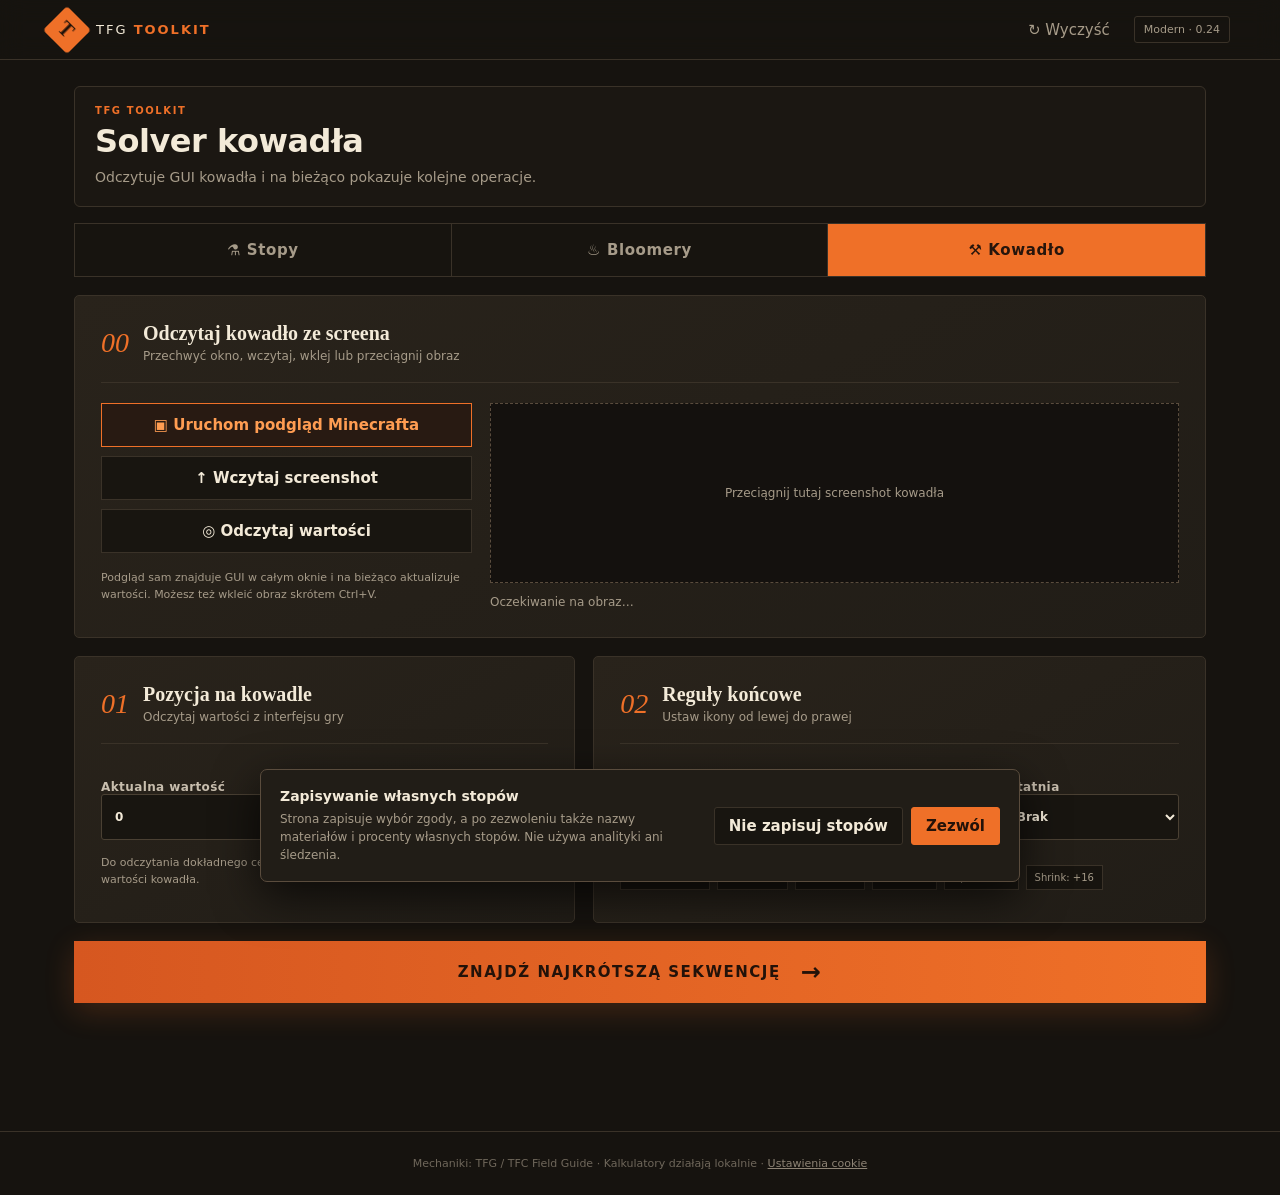
==== anvil.html @ 88eaa255 "Add files via upload" ====
<!doctype html>
<html lang="pl">
<head>
  <meta charset="UTF-8">
  <meta name="viewport" content="width=device-width, initial-scale=1.0">
  <meta name="theme-color" content="#16130f">
  <title>TFG Toolkit — solver kowadła</title>
  <link rel="stylesheet" href="styles.css?v=024">
</head>
<body data-tool="anvil">
  <header class="topbar">
    <a class="brand" href="#"><span class="brand-mark">T</span><span>TFG <b>TOOLKIT</b></span></a>
    <div class="top-actions"><button id="resetBtn" class="ghost">↻ Wyczyść</button><span class="version">Modern · 0.24</span></div>
  </header>

  <main>
    <section class="hero">
      <div><p class="eyebrow">TFG TOOLKIT</p><h1>Solver kowadła</h1><p class="lede">Odczytuje GUI kowadła i na bieżąco pokazuje kolejne operacje.</p></div>
    </section>

    <nav class="tool-tabs" aria-label="Kalkulatory">
      <a class="tool-tab active" data-tool="alloy" href="index.html">⚗ Stopy</a>
      <a class="tool-tab" data-tool="bloomery" href="bloomery.html">♨ Bloomery</a>
      <a class="tool-tab" data-tool="anvil" href="anvil.html">⚒ Kowadło</a>
    </nav>

    <div id="alloyTool" class="tool-view active">
    <section class="workspace">
      <aside class="panel setup">
        <div class="panel-title"><span>01</span><div><h2>Ustawienia wytopu</h2><p>Wybierz stop i pojemność</p></div></div>
        <label>Stop<select id="alloySelect"></select></label>
        <div id="recipeInfo" class="recipe-info"></div>
        <div id="customActions" class="custom-actions hidden">
          <label>Nazwa stopu<input id="customAlloyName" maxlength="30" placeholder="np. Mój brąz"></label>
          <div class="custom-alloy-buttons"><button id="addMetal" class="add-btn" type="button">＋ Dodaj materiał</button><button id="saveCustomAlloy" class="add-btn save-alloy" type="button">✓ Dodaj stop do listy</button><button id="deleteCustomAlloy" class="add-btn delete-alloy hidden" type="button">Usuń stop</button></div>
          <p id="customPercentStatus" class="custom-percent-status ok">Suma udziałów: 100% ✓</p>
          <p>Udziały muszą dawać 100%. Zapisane stopy pojawią się na liście wyboru.</p>
        </div>
        <div class="two-col">
          <label>Pojemność naczynia<div class="unit-input"><input id="capacity" type="number" min="1" value="3024"><span>mB</span></div></label>
          <label>Docelowa ilość<div class="unit-input"><input id="target" type="number" min="1" value="3024" title="Odznacz wypełnienie do pełna, aby ustawić własny cel"><span>mB</span></div></label>
        </div>
        <label class="check"><input id="fillMax" type="checkbox" checked><span></span>Wypełnij do pełna (cel = pojemność)</label>
      </aside>

      <section class="panel materials">
        <div class="panel-title"><span>02</span><div><h2>Porcje metali</h2><p>Podaj wielkości, które masz</p></div></div>
        <div id="materialRows"></div>
        <button id="addSize" class="add-btn">＋ Dodaj rozmiar porcji</button>
      </section>
    </section>

    <button id="calculateBtn" class="calculate"><span>OBLICZ NAJLEPSZĄ PROPORCJĘ</span><b>→</b></button>

    <section id="results" class="results hidden">
      <div class="result-head"><div><p class="eyebrow">WYNIK OPTYMALIZACJI</p><h2>Gotowa rozpiska</h2></div><div id="statusBadge" class="badge">POPRAWNY STOP</div></div>
      <div class="result-grid">
        <div id="resultCards" class="result-cards"></div>
        <div class="summary-card">
          <h3>Podsumowanie wazy</h3>
          <div class="fill-track"><div id="fillBar"></div></div>
          <div class="big-stat"><span id="totalMb">0</span><small> / <span id="capacityOut">3024</span> mB</small></div>
          <dl><div><dt>Wypełnienie</dt><dd id="fillPercent">0%</dd></div><div><dt>Liczba porcji</dt><dd id="itemCount">0</dd></div><div><dt>Pełne sztabki (144 mB)</dt><dd id="ingotCount">0</dd></div><div><dt>Reszta</dt><dd id="remainder">0 mB</dd></div></dl>
          <button id="copyBtn" class="copy">Kopiuj rozpiskę</button>
        </div>
      </div>
      <p id="solverNote" class="solver-note"></p>
    </section>
    </div>

    <div id="bloomeryTool" class="tool-view">
      <div class="untested-warning" role="status"><b>⚠ JESZCZE NIEPRZETESTOWANE</b><span>Kalkulator Bloomery może podawać nieprawidłowe wyniki.</span></div>
      <section class="workspace">
        <aside class="panel setup">
          <div class="panel-title"><span>01</span><div><h2>Parametry Bloomery</h2><p>Pojemność konstrukcji i materiał</p></div></div>
          <div class="two-col">
            <label>Maks. liczba przedmiotów<div class="unit-input"><input id="bloomCapacity" type="number" min="1" value="112"><span>szt.</span></div></label>
            <label>Dostępny pył<div class="unit-input"><input id="bloomAvailable" type="number" min="0" value="0"><span>szt.</span></div></label>
          </div>
          <label>Żelazo w jednej porcji<div class="unit-input"><input id="bloomMbItem" type="number" min="1" value="129"><span>mB</span></div></label>
          <p class="field-help">Wartość 0 przy dostępnym pyle oznacza: wykorzystaj maksymalną pojemność pieca.</p>
        </aside>
        <section class="panel materials">
          <div class="panel-title"><span>02</span><div><h2>Przelicznik procesu</h2><p>Możesz dopasować do wersji moda</p></div></div>
          <div class="two-col">
            <label>mB żelaza na bloom<div class="unit-input"><input id="bloomMbPer" type="number" min="1" value="100"><span>mB</span></div></label>
            <label>Węgiel na bloom<div class="unit-input"><input id="bloomCoalPer" type="number" min="0" value="2"><span>szt.</span></div></label>
          </div>
          <label class="check"><input id="bloomWhole" type="checkbox" checked><span></span>Nie wkładaj żelaza, które nie zwiększy liczby bloomów</label>
          <div class="info-box">Aktualny Field Guide: 100 mB żelaza + 2 charcoal = 1 bloom. Kalkulator pilnuje również łącznego limitu przedmiotów.</div>
        </section>
      </section>
      <button id="bloomCalculate" class="calculate"><span>OBLICZ WSAD DO BLOOMERY</span><b>→</b></button>
      <section id="bloomResults" class="results hidden"><div class="result-head"><div><p class="eyebrow">GOTOWY WSAD</p><h2>Rozpiska Bloomery</h2></div><div class="badge">BEZ PRZEKROCZENIA LIMITU</div></div><div id="bloomCards" class="metric-grid"></div><p id="bloomNote" class="solver-note"></p></section>
    </div>

    <div id="anvilTool" class="tool-view">
      <section class="panel capture-panel">
        <div class="panel-title"><span>00</span><div><h2>Odczytaj kowadło ze screena</h2><p>Przechwyć okno, wczytaj, wklej lub przeciągnij obraz</p></div></div>
        <div class="capture-layout">
          <div class="capture-actions">
            <button id="captureScreen" class="capture-btn" type="button">▣ Uruchom podgląd Minecrafta</button>
            <button id="uploadAnvil" class="capture-btn secondary" type="button">↑ Wczytaj screenshot</button>
            <input id="anvilFile" type="file" accept="image/png,image/jpeg,image/webp" hidden>
            <button id="analyzeAnvil" class="capture-btn secondary" type="button" disabled>◎ Odczytaj wartości</button>
            <p class="field-help">Podgląd sam znajduje GUI w całym oknie i na bieżąco aktualizuje wartości. Możesz też wkleić obraz skrótem Ctrl+V.</p>
          </div>
          <div><div id="captureDrop" class="capture-drop"><canvas id="anvilCanvas"></canvas><div class="capture-placeholder">Przeciągnij tutaj screenshot kowadła</div></div><p id="captureStatus" class="capture-status">Oczekiwanie na obraz…</p></div>
        </div>
      </section>
      <section class="workspace">
        <aside class="panel setup">
          <div class="panel-title"><span>01</span><div><h2>Pozycja na kowadle</h2><p>Odczytaj wartości z interfejsu gry</p></div></div>
          <div class="two-col">
            <label>Aktualna wartość<input id="anvilStart" type="number" min="0" max="150" value="0"></label>
            <label>Wartość docelowa<input id="anvilTarget" type="number" min="0" max="150" value="80"></label>
          </div>
          <p class="field-help">Do odczytania dokładnego celu potrzebny jest resource pack pokazujący wartości kowadła.</p>
        </aside>
        <section class="panel materials">
          <div class="panel-title"><span>02</span><div><h2>Reguły końcowe</h2><p>Ustaw ikony od lewej do prawej</p></div></div>
          <div class="three-col">
            <label>3. od końca<select id="ruleThird" class="anvil-rule"></select><span class="rule-preview"></span></label>
            <label>2. od końca<select id="ruleSecond" class="anvil-rule"></select><span class="rule-preview"></span></label>
            <label>Ostatnia<select id="ruleLast" class="anvil-rule"></select><span class="rule-preview"></span></label>
          </div>
          <div class="action-legend"><span>Hit: −3/−6/−9</span><span>Draw: −15</span><span>Punch: +2</span><span>Bend: +7</span><span>Upset: +13</span><span>Shrink: +16</span></div>
        </section>
      </section>
      <button id="anvilCalculate" class="calculate"><span>ZNAJDŹ NAJKRÓTSZĄ SEKWENCJĘ</span><b>→</b></button>
      <section id="anvilResults" class="results hidden"><div class="result-head"><div><p class="eyebrow">PERFECTLY FORGED</p><h2>Sekwencja uderzeń</h2></div><div class="badge">PLAN NA ŻYWO</div></div><div id="anvilNext" class="anvil-next"><span>NASTĘPNY KROK</span><b>—</b><small>Uruchom solver</small></div><div id="anvilSequence" class="anvil-sequence"></div><p id="anvilNote" class="solver-note"></p></section>
    </div>
  </main>
  <footer>Mechaniki: TFG / TFC Field Guide · Kalkulatory działają lokalnie</footer>
  <script src="app.js?v=024"></script>
</body>
</html>
---- styles.css ----
:root{--bg:#16130f;--panel:#211d17;--panel2:#29231b;--line:#3a3228;--cream:#f3ead8;--muted:#a69b89;--orange:#ef7028;--orange2:#ff9d52;--green:#9cb76e;--copper:#c97842}*{box-sizing:border-box}body{margin:0;background:radial-gradient(circle at 75% 12%,#382419 0,transparent 28%),var(--bg);color:var(--cream);font:15px Inter,ui-sans-serif,system-ui,-apple-system,sans-serif;min-height:100vh}.topbar{height:70px;border-bottom:1px solid var(--line);display:flex;align-items:center;justify-content:space-between;padding:0 max(24px,calc((100vw - 1180px)/2));background:#17140fdd;position:sticky;top:0;backdrop-filter:blur(12px);z-index:3}.brand{display:flex;align-items:center;gap:12px;color:var(--cream);text-decoration:none;letter-spacing:2px;font-size:13px}.brand b{color:var(--orange)}.brand-mark{display:grid;place-items:center;width:34px;height:34px;background:var(--orange);color:#21130a;font:bold 20px Georgia;transform:rotate(45deg);border-radius:4px}.brand-mark::first-letter{transform:rotate(-45deg)}button,select,input{font:inherit}.top-actions{display:flex;align-items:center;gap:18px}.ghost{background:none;border:0;color:var(--muted);cursor:pointer}.version{font-size:11px;padding:6px 9px;border:1px solid var(--line);color:var(--muted);border-radius:3px}main{max-width:1180px;margin:auto;padding:55px 24px 90px}.hero{display:flex;justify-content:space-between;align-items:center;margin-bottom:45px}.eyebrow{font-size:11px;letter-spacing:3px;color:var(--orange);font-weight:800;margin:0 0 13px}.hero h1{font:700 clamp(40px,6vw,72px)/.98 Georgia,serif;margin:0;letter-spacing:-3px}.hero h1 em{font-weight:400;color:var(--orange2)}.lede{color:var(--muted);max-width:510px;font-size:17px;line-height:1.6}.ingot-art{width:250px;text-align:center;position:relative}.ingot{margin:auto;width:150px;height:94px;display:grid;place-items:center;background:linear-gradient(145deg,#f1a261,#a74622);clip-path:polygon(17% 0,83% 0,100% 28%,86% 100%,14% 100%,0 28%);font:700 34px Georgia;box-shadow:inset 0 10px 20px #ffd2a355;color:#4b1e0d}.ingot-art>span{display:block;margin-top:12px;font:700 22px Georgia;color:var(--copper)}.ingot-art small{font:12px sans-serif;margin-left:3px}.workspace{display:grid;grid-template-columns:.9fr 1.1fr;gap:18px}.panel{background:linear-gradient(150deg,var(--panel2),var(--panel));border:1px solid var(--line);border-radius:5px;padding:26px}.panel-title{display:flex;gap:14px;align-items:center;border-bottom:1px solid var(--line);padding-bottom:19px;margin-bottom:20px}.panel-title>span{font:italic 28px Georgia;color:var(--orange)}h2,h3,p{margin-top:0}.panel-title h2{font:700 20px Georgia;margin:0 0 4px}.panel-title p{color:var(--muted);font-size:12px;margin:0}label{display:block;color:#c8beae;font-size:12px;font-weight:700;letter-spacing:.4px;margin:16px 0 7px}select,input{width:100%;height:46px;border:1px solid #4a4033;background:#181510;color:var(--cream);padding:0 13px;border-radius:3px;outline:none}select:focus,input:focus{border-color:var(--orange)}.two-col{display:grid;grid-template-columns:1fr 1fr;gap:12px}.unit-input{position:relative}.unit-input input{padding-right:45px}.unit-input span{position:absolute;right:13px;top:14px;color:var(--muted);font-size:12px}.recipe-info{display:flex;gap:6px;flex-wrap:wrap}.ratio-pill{background:#17130f;border:1px solid var(--line);padding:7px 9px;font-size:11px;color:var(--muted)}.ratio-pill b{color:var(--cream)}.check{display:flex;align-items:center;gap:9px;font-weight:500}.check input{display:none}.check span{width:18px;height:18px;border:1px solid #5c5040;display:grid;place-items:center}.check input:checked+span{background:var(--orange);border-color:var(--orange)}.check input:checked+span:after{content:'✓';color:#20140c;font-weight:bold}.material-row{display:grid;grid-template-columns:1fr 1.15fr;gap:15px;padding:10px 0;border-bottom:1px solid #342d24}.metal-name{display:flex;align-items:center;gap:10px;font-weight:700}.dot{width:11px;height:11px;border-radius:50%;box-shadow:0 0 12px currentColor}.sizes{display:flex;gap:8px}.sizes .unit-input{flex:1}.add-btn{margin-top:18px;width:100%;border:1px dashed #5a4c3d;background:transparent;color:var(--muted);height:40px;cursor:pointer}.calculate{width:100%;height:62px;background:linear-gradient(90deg,#d65720,var(--orange));color:#231209;border:0;margin:18px 0 38px;display:flex;justify-content:center;align-items:center;gap:20px;font-weight:900;letter-spacing:1.5px;cursor:pointer;box-shadow:0 8px 30px #ef702833}.calculate b{font-size:24px}.hidden{display:none}.results{border-top:1px solid var(--line);padding-top:36px}.result-head{display:flex;justify-content:space-between;align-items:center}.result-head h2{font:700 34px Georgia;margin:0}.badge{font-size:11px;letter-spacing:1.5px;color:#cfe6a4;border:1px solid #70834f;background:#33402666;padding:9px 12px}.badge.bad{color:#ffc0a8;border-color:#9b4f35}.result-grid{display:grid;grid-template-columns:1.45fr .75fr;gap:18px;margin-top:24px}.result-cards{display:grid;gap:10px}.result-card{background:var(--panel);border:1px solid var(--line);padding:18px;display:grid;grid-template-columns:1fr auto;align-items:center}.result-card h3{font:700 21px Georgia;margin-bottom:5px}.result-card p{color:var(--muted);font-size:12px;margin:0}.result-card .count{font:700 28px Georgia;color:var(--orange2);text-align:right}.result-card .count small{display:block;font:11px sans-serif;color:var(--muted)}.summary-card{background:#252018;border:1px solid var(--line);padding:22px}.summary-card h3{font:700 18px Georgia}.fill-track{height:7px;background:#14110e;margin:20px 0 10px}.fill-track div{height:100%;background:linear-gradient(90deg,#c55020,#ff9a4a);width:0;transition:.4s}.big-stat{font:700 31px Georgia;margin-bottom:22px}.big-stat small{font:13px sans-serif;color:var(--muted)}dl{margin:0}dl div{display:flex;justify-content:space-between;padding:10px 0;border-top:1px solid var(--line);font-size:12px}dt{color:var(--muted)}dd{margin:0;font-weight:700}.copy{width:100%;height:40px;margin-top:16px;background:transparent;border:1px solid var(--orange);color:var(--orange2);cursor:pointer}.solver-note{color:var(--muted);font-size:12px;margin-top:15px}footer{text-align:center;border-top:1px solid var(--line);padding:25px;color:#6f675b;font-size:11px}.custom-actions p{color:var(--muted);font-size:11px;margin:8px 0 0}.custom-editor{display:grid;grid-template-columns:1.3fr .7fr .7fr auto;gap:7px;align-items:end;margin-bottom:8px}.custom-editor label{margin:0}.custom-editor input{height:38px}.remove-metal{height:38px;width:38px;background:#281712;border:1px solid #713b2b;color:#ec7950;cursor:pointer}.custom-metal .sizes{grid-column:1/-1}.custom-metal{display:block}.custom-metal>.sizes{margin-top:10px}@media(max-width:800px){.ingot-art{display:none}.workspace,.result-grid{grid-template-columns:1fr}.hero{margin-top:10px}.hero h1{font-size:48px}.topbar{padding:0 16px}.version{display:none}main{padding:38px 16px 60px}.two-col{grid-template-columns:1fr}.result-head{align-items:flex-end}.badge{font-size:9px}.material-row{grid-template-columns:1fr}.calculate span{font-size:12px}.custom-editor{grid-template-columns:1fr 1fr 1fr auto}.custom-editor label:first-child{grid-column:1/-1}}


    .custom-editor{grid-template-columns:minmax(120px,1.5fr) minmax(72px,.55fr) minmax(72px,.55fr) auto}
    input:disabled{opacity:.48;cursor:not-allowed;background:#12100d}
    input[type=number]{appearance:textfield;-moz-appearance:textfield}
    input[type=number]::-webkit-inner-spin-button,input[type=number]::-webkit-outer-spin-button{-webkit-appearance:none;margin:0}
    .sizes{display:grid;grid-template-columns:repeat(auto-fit,minmax(105px,1fr));gap:8px}
    .sizes .unit-input{min-width:0}
    .tool-tabs{display:grid;grid-template-columns:repeat(3,1fr);border:1px solid var(--line);margin-bottom:18px;background:#17140f}
    .tool-tab{height:52px;border:0;border-right:1px solid var(--line);background:transparent;color:var(--muted);font-weight:800;letter-spacing:.6px;cursor:pointer;text-decoration:none;display:grid;place-items:center}.tool-tab:last-child{border-right:0}.tool-tab.active{background:var(--orange);color:#26150c}.tool-view{display:none}.tool-view.active{display:block}.field-help{color:var(--muted);font-size:11px;line-height:1.5;margin:8px 0}.info-box{border-left:3px solid var(--orange);background:#18140f;padding:14px;color:var(--muted);font-size:12px;line-height:1.55;margin-top:20px}.three-col{display:grid;grid-template-columns:repeat(3,1fr);gap:9px}.metric-grid{display:grid;grid-template-columns:repeat(4,1fr);gap:10px;margin-top:24px}.metric-card{background:var(--panel);border:1px solid var(--line);padding:20px}.metric-card span{display:block;color:var(--muted);font-size:11px;text-transform:uppercase;letter-spacing:1px}.metric-card b{display:block;color:var(--orange2);font:700 32px Georgia;margin:8px 0 3px}.metric-card small{color:var(--muted)}.action-legend{display:flex;flex-wrap:wrap;gap:7px;margin-top:18px}.action-legend span{padding:6px 8px;background:#17140f;border:1px solid var(--line);color:var(--muted);font-size:10px}.anvil-sequence{display:flex;flex-wrap:wrap;gap:9px;margin-top:24px}.anvil-step{min-width:105px;background:var(--panel);border:1px solid var(--line);padding:14px;text-align:center;position:relative}.anvil-step.final{border-color:var(--orange);background:#352117}.anvil-step i{display:block;color:var(--muted);font-size:10px;font-style:normal}.anvil-step b{display:block;margin:5px 0;color:var(--cream)}.anvil-step small{color:var(--orange2)}
    .capture-panel{margin-bottom:18px}.capture-layout{display:grid;grid-template-columns:.7fr 1.3fr;gap:18px;align-items:start}.capture-actions{display:grid;gap:9px}.capture-btn{height:44px;border:1px solid var(--orange);background:#281a12;color:var(--orange2);font-weight:800;cursor:pointer}.capture-btn.secondary{border-color:var(--line);background:#181510;color:var(--cream)}.capture-drop{border:1px dashed #5a4c3d;min-height:180px;display:grid;place-items:center;background:#14110e;overflow:hidden}.capture-drop canvas{display:none;max-width:100%;height:auto;image-rendering:pixelated}.capture-drop.has-image canvas{display:block}.capture-drop.has-image .capture-placeholder{display:none}.capture-placeholder{text-align:center;color:var(--muted);font-size:12px;padding:25px}.capture-status{font-size:12px;line-height:1.5;color:var(--muted);margin:10px 0 0}.capture-status.ok{color:#b8d987}.capture-status.bad{color:#ef8b68}.anvil-next{margin-top:24px;padding:22px 26px;border:2px solid var(--orange);background:linear-gradient(135deg,#3b2418,#231b15);display:grid;grid-template-columns:auto auto 1fr auto;align-items:center;gap:22px}.anvil-next span{color:var(--orange2);font-size:11px;font-weight:900;letter-spacing:2px}.anvil-next b{font:700 31px Georgia;color:var(--cream)}.anvil-next small{color:var(--orange2);font-weight:800}.anvil-next.done{border-color:var(--green);background:#24301e}.anvil-next.done b,.anvil-next.done small{color:#cfe6a4}.anvil-action-icon{width:32px;height:32px;color:var(--cream);filter:drop-shadow(0 0 5px #ff9d5266);image-rendering:pixelated}.anvil-action-icon.large{width:58px;height:58px;color:var(--orange2)}.anvil-step .anvil-action-icon{display:block;margin:8px auto 2px}.rule-preview{min-height:37px;margin-top:7px;padding:5px 8px;border:1px solid var(--line);background:#17140f;display:flex;align-items:center;gap:8px;color:var(--muted);font-size:10px}.rule-preview:empty{display:none}.rule-preview .anvil-action-icon{width:25px;height:25px;color:var(--orange2)}
    @media(max-width:800px){.custom-editor{grid-template-columns:1fr 1fr auto}.custom-editor label:first-child{grid-column:1/-1}.sizes{grid-template-columns:repeat(2,minmax(0,1fr))}.metric-grid{grid-template-columns:repeat(2,1fr)}.three-col{grid-template-columns:1fr}.tool-tab{font-size:12px}.capture-layout{grid-template-columns:1fr}.anvil-next{grid-template-columns:1fr;text-align:center;gap:6px}}

/* Kompaktowy nagłówek narzędzia */
body{background:var(--bg)}
.topbar{height:60px}
main{padding:26px 24px 90px}
.hero{display:block;margin:0 0 16px;padding:18px 20px;background:#1b1712;border:1px solid var(--line);border-radius:6px}
.ingot-art{display:none}
.eyebrow{margin:0 0 6px;font-size:10px;letter-spacing:1.6px}
.hero h1{margin:0;font:700 clamp(24px,3vw,32px)/1.2 Inter,ui-sans-serif,system-ui,sans-serif;letter-spacing:-.5px}
.lede{max-width:760px;margin:7px 0 0;font-size:14px;line-height:1.5}
@media(max-width:800px){main{padding:20px 16px 60px}.hero{margin:0 0 14px;padding:15px 16px}.hero h1{font-size:25px}}

.cookie-notice{position:fixed;left:50%;bottom:18px;z-index:20;width:min(760px,calc(100% - 32px));transform:translateX(-50%);display:grid;grid-template-columns:1fr auto;align-items:center;gap:20px;padding:17px 19px;background:#211d17;border:1px solid #5a4c3d;border-radius:7px;box-shadow:0 14px 45px #000a;color:var(--cream)}
.cookie-notice b{font-size:14px}.cookie-notice p{margin:5px 0 0;color:var(--muted);font-size:12px;line-height:1.5}.cookie-actions{display:flex;gap:8px}.cookie-actions button{height:38px;padding:0 14px;border-radius:3px;cursor:pointer;font-weight:800}.cookie-accept{border:1px solid var(--orange);background:var(--orange);color:#231209}.cookie-reject{border:1px solid var(--line);background:#181510;color:var(--cream)}.cookie-settings{padding:0;border:0;background:none;color:#8d8375;font:inherit;text-decoration:underline;cursor:pointer}
@media(max-width:620px){.cookie-notice{grid-template-columns:1fr;gap:12px;bottom:10px}.cookie-actions{display:grid;grid-template-columns:1fr 1fr}.cookie-actions button{width:100%}}

.custom-alloy-buttons{display:grid;grid-template-columns:1fr 1.25fr;gap:8px}.custom-alloy-buttons .add-btn{margin-top:10px}.save-alloy{border-style:solid;border-color:var(--orange);background:#2b1b12;color:var(--orange2)}.delete-alloy{grid-column:1/-1;border-style:solid;border-color:#713b2b;color:#ef8b68;background:#281712}.delete-alloy.hidden{display:none}@media(max-width:620px){.custom-alloy-buttons{grid-template-columns:1fr}.delete-alloy{grid-column:auto}}

.custom-percent.invalid{border-color:#ef684f;background:#281512;box-shadow:0 0 0 1px #ef684f55}.custom-actions .custom-percent-status{margin:10px 0 0;padding:8px 10px;border:1px solid var(--line);background:#17140f;font-weight:800}.custom-percent-status.ok{color:#b8d987;border-color:#566b3c}.custom-percent-status.warn{color:#f0bd6b;border-color:#755526}.custom-percent-status.bad{color:#ff9678;border-color:#8e4030;background:#281512}.untested-warning{margin:0 0 18px;padding:18px 20px;border:2px solid #e16638;background:linear-gradient(90deg,#371a13,#261712);display:flex;align-items:center;justify-content:space-between;gap:18px;color:#ffc2aa}.untested-warning b{font-size:18px;letter-spacing:1px}.untested-warning span{color:#e6a994;font-size:13px}@media(max-width:620px){.untested-warning{align-items:flex-start;flex-direction:column;gap:5px}.untested-warning b{font-size:16px}}

#anvilTool.live-mode{display:grid;grid-template-columns:minmax(0,.9fr) minmax(0,1.1fr);gap:18px;align-items:start}#anvilTool.live-mode>.capture-panel{grid-column:1;grid-row:1;margin:0;padding:20px;position:sticky;top:78px}#anvilTool.live-mode>.capture-panel .capture-layout{grid-template-columns:1fr;gap:12px}#anvilTool.live-mode>.capture-panel .capture-actions{grid-template-columns:1fr 1fr}#anvilTool.live-mode>.capture-panel .capture-actions .field-help{grid-column:1/-1}#anvilTool.live-mode>.capture-panel .capture-drop{min-height:140px}#anvilTool.live-mode>.capture-panel .capture-drop canvas{max-height:38vh;object-fit:contain}#anvilTool.live-mode>.workspace,#anvilTool.live-mode>#anvilCalculate{display:none}#anvilTool.live-mode>#anvilResults{grid-column:2;grid-row:1;margin:0;padding:20px;border:1px solid var(--line);border-radius:6px;background:#1b1712;max-height:calc(100vh - 82px);overflow-y:auto}#anvilTool.live-mode>#anvilResults.hidden{display:none}#anvilTool.live-mode .result-head h2{font:700 27px Inter,ui-sans-serif,system-ui,sans-serif}#anvilTool.live-mode .anvil-next{margin-top:16px;padding:17px 18px;gap:14px}#anvilTool.live-mode .anvil-next b{font-size:27px}#anvilTool.live-mode .anvil-action-icon.large{width:48px;height:48px}#anvilTool.live-mode .anvil-sequence{display:grid;grid-template-columns:repeat(auto-fit,minmax(100px,1fr));gap:8px;margin-top:16px}#anvilTool.live-mode .anvil-step{min-width:0;padding:10px}@media(max-width:1000px){#anvilTool.live-mode{grid-template-columns:1fr}#anvilTool.live-mode>.capture-panel{position:static;grid-column:1}#anvilTool.live-mode>#anvilResults{grid-column:1;grid-row:2;max-height:none}}
.anvil-live .hero{display:none}.anvil-live main{padding-top:14px}#anvilTool.live-mode>.capture-panel .capture-actions{grid-template-columns:1fr}#anvilTool.live-mode #uploadAnvil,#anvilTool.live-mode #analyzeAnvil{display:none}
  
#anvilTool.static-image-mode #anvilResults{border-top:0;padding-top:0}#anvilTool.static-image-mode #anvilResults .result-head,#anvilTool.static-image-mode #anvilNext{display:none}#anvilTool.static-image-mode #anvilSequence{margin-top:0}
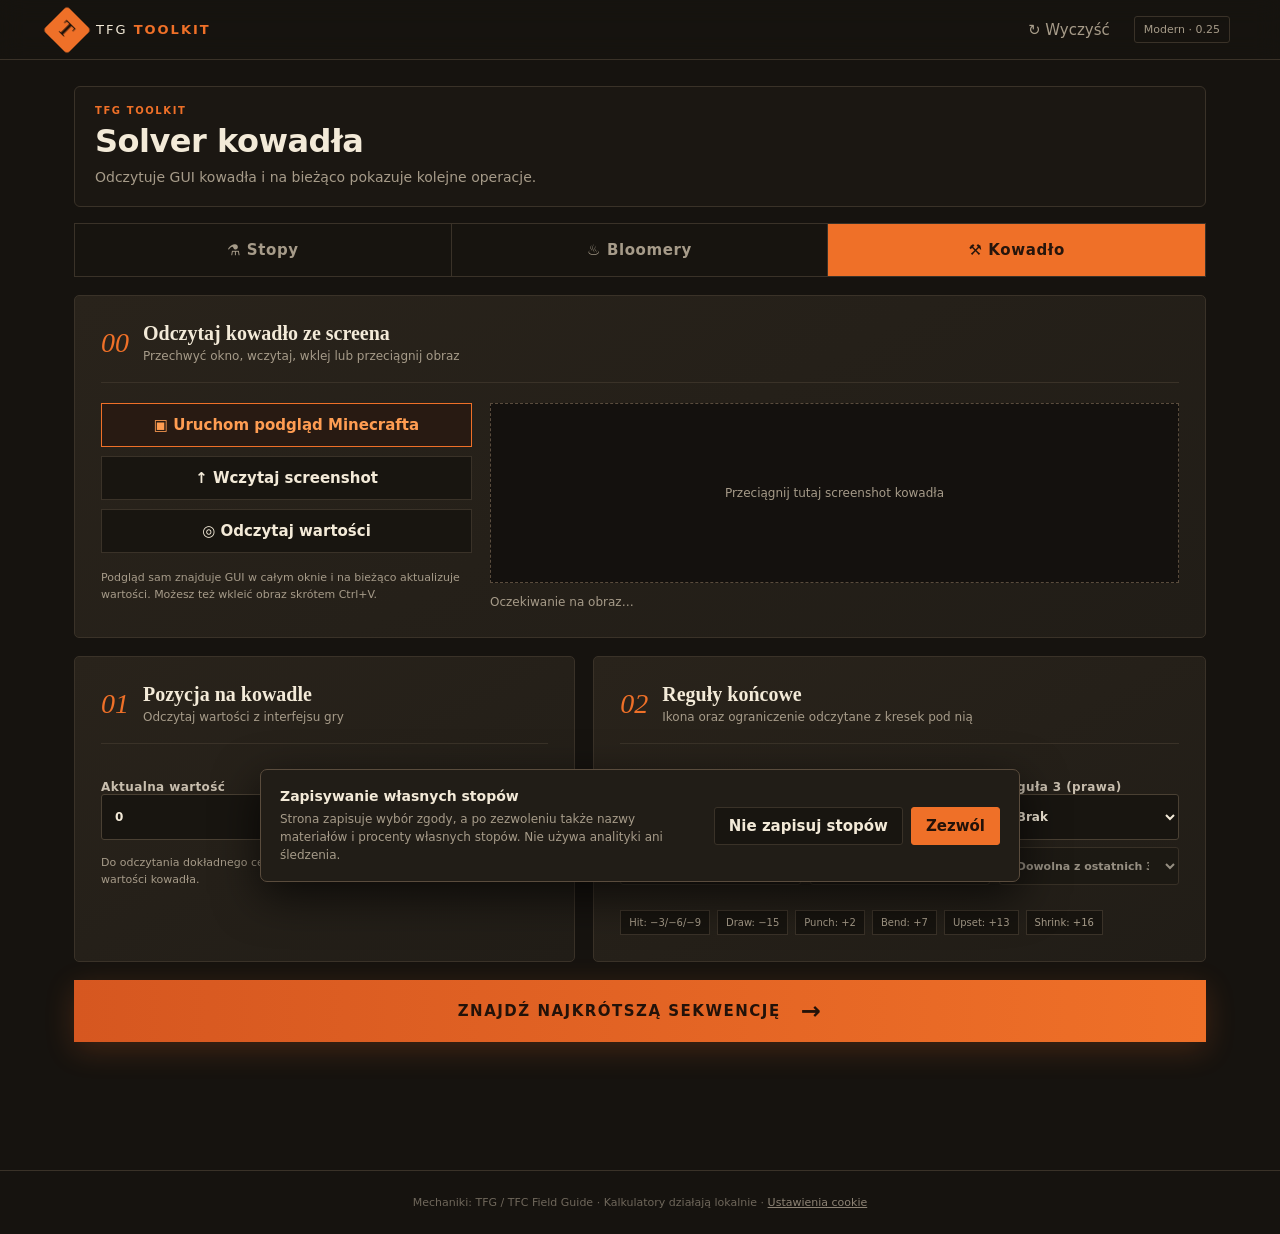
==== commit fc9de2fc: "Add files via upload" ====
--- a/anvil.html
+++ b/anvil.html
@@ -5,12 +5,12 @@
   <meta name="viewport" content="width=device-width, initial-scale=1.0">
   <meta name="theme-color" content="#16130f">
   <title>TFG Toolkit — solver kowadła</title>
-  <link rel="stylesheet" href="styles.css?v=024">
+  <link rel="stylesheet" href="styles.css?v=025">
 </head>
 <body data-tool="anvil">
   <header class="topbar">
     <a class="brand" href="#"><span class="brand-mark">T</span><span>TFG <b>TOOLKIT</b></span></a>
-    <div class="top-actions"><button id="resetBtn" class="ghost">↻ Wyczyść</button><span class="version">Modern · 0.24</span></div>
+    <div class="top-actions"><button id="resetBtn" class="ghost">↻ Wyczyść</button><span class="version">Modern · 0.25</span></div>
   </header>
 
   <main>
@@ -118,11 +118,11 @@
           <p class="field-help">Do odczytania dokładnego celu potrzebny jest resource pack pokazujący wartości kowadła.</p>
         </aside>
         <section class="panel materials">
-          <div class="panel-title"><span>02</span><div><h2>Reguły końcowe</h2><p>Ustaw ikony od lewej do prawej</p></div></div>
+          <div class="panel-title"><span>02</span><div><h2>Reguły końcowe</h2><p>Ikona oraz ograniczenie odczytane z kresek pod nią</p></div></div>
           <div class="three-col">
-            <label>3. od końca<select id="ruleThird" class="anvil-rule"></select><span class="rule-preview"></span></label>
-            <label>2. od końca<select id="ruleSecond" class="anvil-rule"></select><span class="rule-preview"></span></label>
-            <label>Ostatnia<select id="ruleLast" class="anvil-rule"></select><span class="rule-preview"></span></label>
+            <label>Reguła 1 (lewa)<select id="ruleLast" class="anvil-rule"></select><select id="ruleLastConstraint" class="anvil-constraint" aria-label="Pozycja reguły 1"></select><span class="rule-preview"></span></label>
+            <label>Reguła 2<select id="ruleSecond" class="anvil-rule"></select><select id="ruleSecondConstraint" class="anvil-constraint" aria-label="Pozycja reguły 2"></select><span class="rule-preview"></span></label>
+            <label>Reguła 3 (prawa)<select id="ruleThird" class="anvil-rule"></select><select id="ruleThirdConstraint" class="anvil-constraint" aria-label="Pozycja reguły 3"></select><span class="rule-preview"></span></label>
           </div>
           <div class="action-legend"><span>Hit: −3/−6/−9</span><span>Draw: −15</span><span>Punch: +2</span><span>Bend: +7</span><span>Upset: +13</span><span>Shrink: +16</span></div>
         </section>
@@ -132,6 +132,6 @@
     </div>
   </main>
   <footer>Mechaniki: TFG / TFC Field Guide · Kalkulatory działają lokalnie</footer>
-  <script src="app.js?v=024"></script>
+  <script src="app.js?v=025"></script>
 </body>
 </html>
--- a/styles.css
+++ b/styles.css
@@ -35,3 +35,4 @@
 .anvil-live .hero{display:none}.anvil-live main{padding-top:14px}#anvilTool.live-mode>.capture-panel .capture-actions{grid-template-columns:1fr}#anvilTool.live-mode #uploadAnvil,#anvilTool.live-mode #analyzeAnvil{display:none}
   
 #anvilTool.static-image-mode #anvilResults{border-top:0;padding-top:0}#anvilTool.static-image-mode #anvilResults .result-head,#anvilTool.static-image-mode #anvilNext{display:none}#anvilTool.static-image-mode #anvilSequence{margin-top:0}
+.anvil-constraint{margin-top:7px;height:38px;font-size:11px}.anvil-constraint:disabled{opacity:.55}.rule-preview span{line-height:1.3}
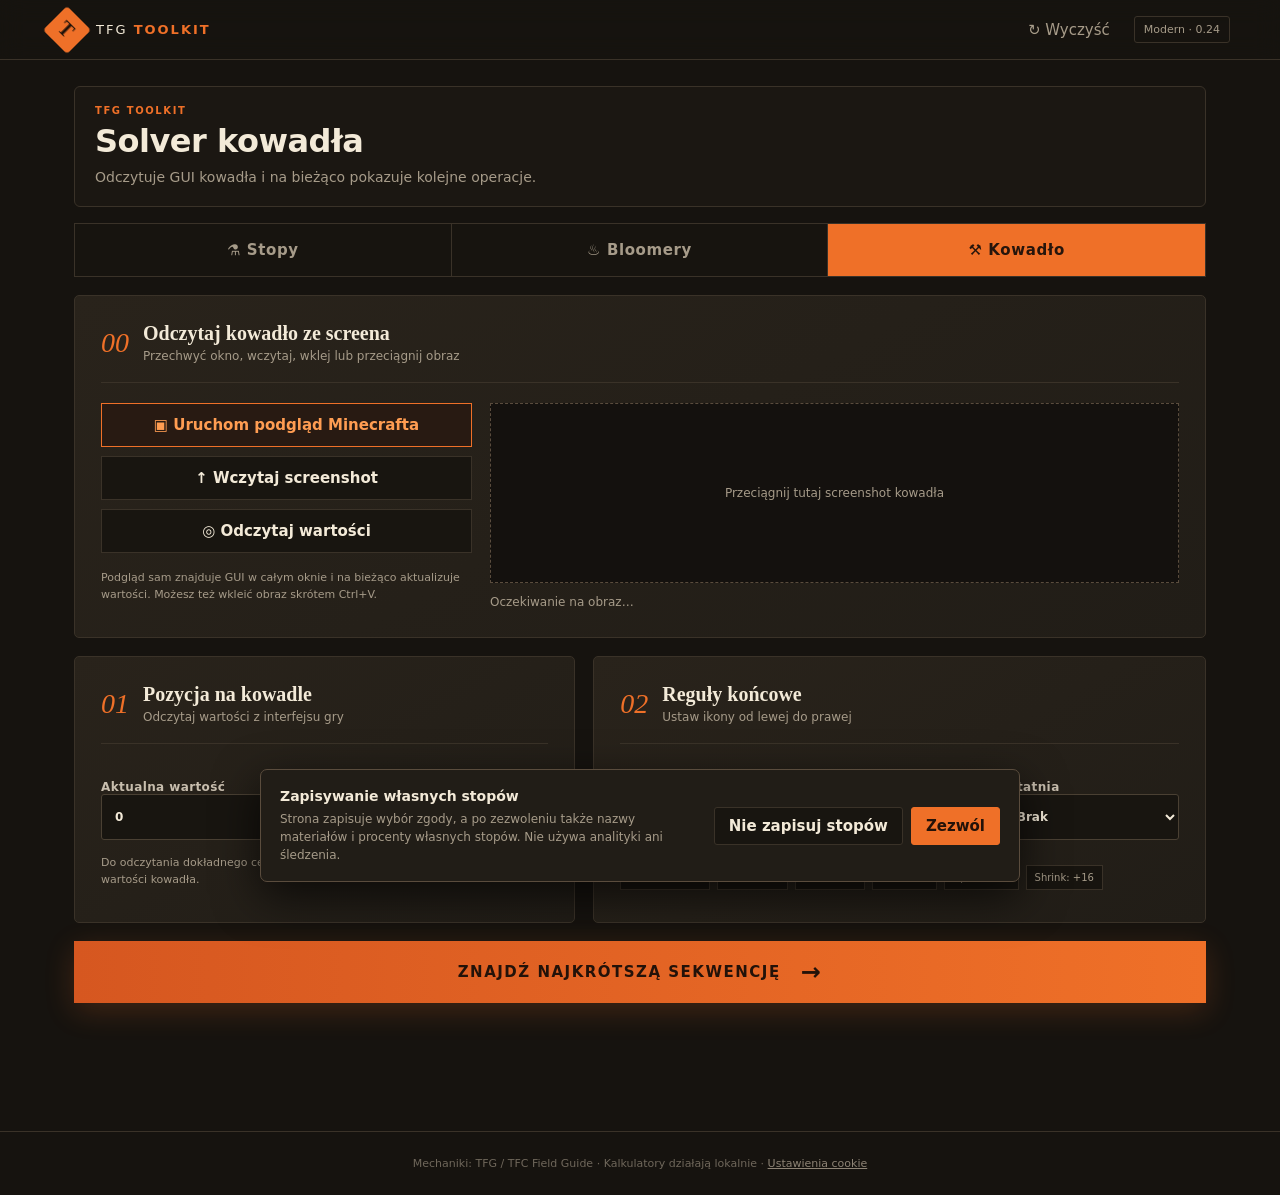
==== commit e6da23d5: "Add files via upload" ====
--- a/anvil.html
+++ b/anvil.html
@@ -5,12 +5,12 @@
   <meta name="viewport" content="width=device-width, initial-scale=1.0">
   <meta name="theme-color" content="#16130f">
   <title>TFG Toolkit — solver kowadła</title>
-  <link rel="stylesheet" href="styles.css?v=025">
+  <link rel="stylesheet" href="styles.css?v=024">
 </head>
 <body data-tool="anvil">
   <header class="topbar">
     <a class="brand" href="#"><span class="brand-mark">T</span><span>TFG <b>TOOLKIT</b></span></a>
-    <div class="top-actions"><button id="resetBtn" class="ghost">↻ Wyczyść</button><span class="version">Modern · 0.25</span></div>
+    <div class="top-actions"><button id="resetBtn" class="ghost">↻ Wyczyść</button><span class="version">Modern · 0.24</span></div>
   </header>
 
   <main>
@@ -118,11 +118,11 @@
           <p class="field-help">Do odczytania dokładnego celu potrzebny jest resource pack pokazujący wartości kowadła.</p>
         </aside>
         <section class="panel materials">
-          <div class="panel-title"><span>02</span><div><h2>Reguły końcowe</h2><p>Ikona oraz ograniczenie odczytane z kresek pod nią</p></div></div>
+          <div class="panel-title"><span>02</span><div><h2>Reguły końcowe</h2><p>Ustaw ikony od lewej do prawej</p></div></div>
           <div class="three-col">
-            <label>Reguła 1 (lewa)<select id="ruleLast" class="anvil-rule"></select><select id="ruleLastConstraint" class="anvil-constraint" aria-label="Pozycja reguły 1"></select><span class="rule-preview"></span></label>
-            <label>Reguła 2<select id="ruleSecond" class="anvil-rule"></select><select id="ruleSecondConstraint" class="anvil-constraint" aria-label="Pozycja reguły 2"></select><span class="rule-preview"></span></label>
-            <label>Reguła 3 (prawa)<select id="ruleThird" class="anvil-rule"></select><select id="ruleThirdConstraint" class="anvil-constraint" aria-label="Pozycja reguły 3"></select><span class="rule-preview"></span></label>
+            <label>3. od końca<select id="ruleThird" class="anvil-rule"></select><span class="rule-preview"></span></label>
+            <label>2. od końca<select id="ruleSecond" class="anvil-rule"></select><span class="rule-preview"></span></label>
+            <label>Ostatnia<select id="ruleLast" class="anvil-rule"></select><span class="rule-preview"></span></label>
           </div>
           <div class="action-legend"><span>Hit: −3/−6/−9</span><span>Draw: −15</span><span>Punch: +2</span><span>Bend: +7</span><span>Upset: +13</span><span>Shrink: +16</span></div>
         </section>
@@ -132,6 +132,6 @@
     </div>
   </main>
   <footer>Mechaniki: TFG / TFC Field Guide · Kalkulatory działają lokalnie</footer>
-  <script src="app.js?v=025"></script>
+  <script src="app.js?v=024"></script>
 </body>
 </html>
--- a/styles.css
+++ b/styles.css
@@ -35,4 +35,3 @@
 .anvil-live .hero{display:none}.anvil-live main{padding-top:14px}#anvilTool.live-mode>.capture-panel .capture-actions{grid-template-columns:1fr}#anvilTool.live-mode #uploadAnvil,#anvilTool.live-mode #analyzeAnvil{display:none}
   
 #anvilTool.static-image-mode #anvilResults{border-top:0;padding-top:0}#anvilTool.static-image-mode #anvilResults .result-head,#anvilTool.static-image-mode #anvilNext{display:none}#anvilTool.static-image-mode #anvilSequence{margin-top:0}
-.anvil-constraint{margin-top:7px;height:38px;font-size:11px}.anvil-constraint:disabled{opacity:.55}.rule-preview span{line-height:1.3}
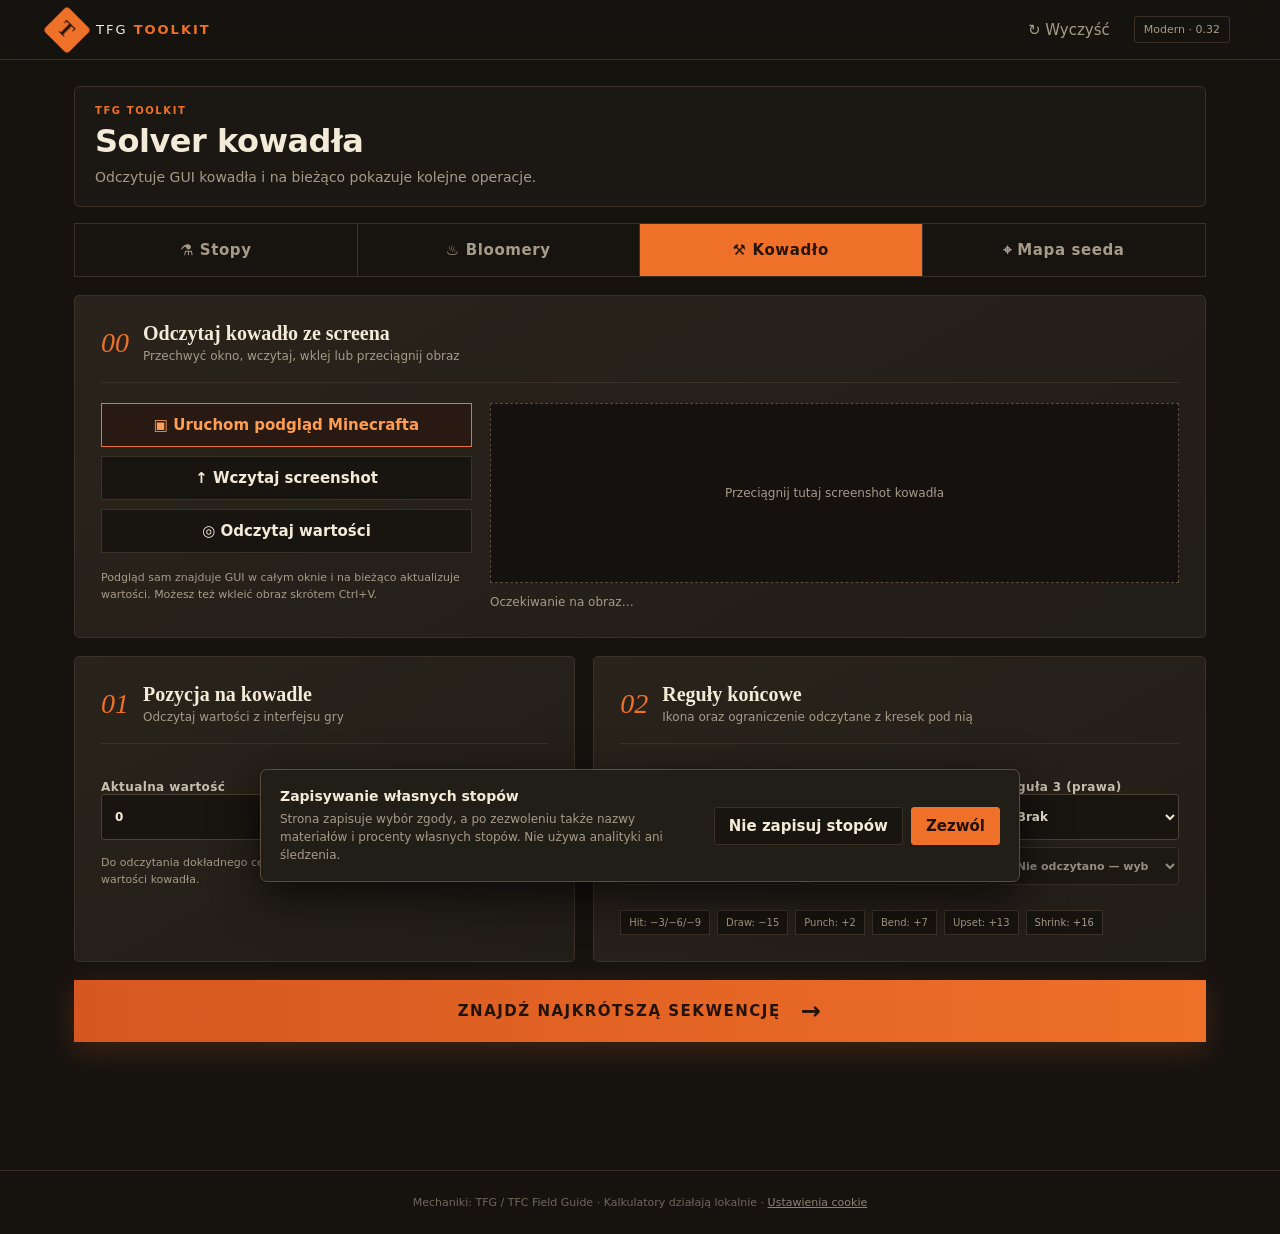
==== commit afeaf604: "Add files via upload" ====
--- a/anvil.html
+++ b/anvil.html
@@ -5,12 +5,12 @@
   <meta name="viewport" content="width=device-width, initial-scale=1.0">
   <meta name="theme-color" content="#16130f">
   <title>TFG Toolkit — solver kowadła</title>
-  <link rel="stylesheet" href="styles.css?v=024">
+  <link rel="stylesheet" href="styles.css?v=032">
 </head>
 <body data-tool="anvil">
   <header class="topbar">
     <a class="brand" href="#"><span class="brand-mark">T</span><span>TFG <b>TOOLKIT</b></span></a>
-    <div class="top-actions"><button id="resetBtn" class="ghost">↻ Wyczyść</button><span class="version">Modern · 0.24</span></div>
+    <div class="top-actions"><button id="resetBtn" class="ghost">↻ Wyczyść</button><span class="version">Modern · 0.32</span></div>
   </header>
 
   <main>
@@ -22,6 +22,7 @@
       <a class="tool-tab active" data-tool="alloy" href="index.html">⚗ Stopy</a>
       <a class="tool-tab" data-tool="bloomery" href="bloomery.html">♨ Bloomery</a>
       <a class="tool-tab" data-tool="anvil" href="anvil.html">⚒ Kowadło</a>
+      <a class="tool-tab" href="map.html">⌖ Mapa seeda</a>
     </nav>
 
     <div id="alloyTool" class="tool-view active">
@@ -118,11 +119,11 @@
           <p class="field-help">Do odczytania dokładnego celu potrzebny jest resource pack pokazujący wartości kowadła.</p>
         </aside>
         <section class="panel materials">
-          <div class="panel-title"><span>02</span><div><h2>Reguły końcowe</h2><p>Ustaw ikony od lewej do prawej</p></div></div>
+          <div class="panel-title"><span>02</span><div><h2>Reguły końcowe</h2><p>Ikona oraz ograniczenie odczytane z kresek pod nią</p></div></div>
           <div class="three-col">
-            <label>3. od końca<select id="ruleThird" class="anvil-rule"></select><span class="rule-preview"></span></label>
-            <label>2. od końca<select id="ruleSecond" class="anvil-rule"></select><span class="rule-preview"></span></label>
-            <label>Ostatnia<select id="ruleLast" class="anvil-rule"></select><span class="rule-preview"></span></label>
+            <label>Reguła 1 (lewa)<select id="ruleLast" class="anvil-rule"></select><select id="ruleLastConstraint" class="anvil-constraint" aria-label="Pozycja reguły 1"></select><span class="rule-preview"></span></label>
+            <label>Reguła 2<select id="ruleSecond" class="anvil-rule"></select><select id="ruleSecondConstraint" class="anvil-constraint" aria-label="Pozycja reguły 2"></select><span class="rule-preview"></span></label>
+            <label>Reguła 3 (prawa)<select id="ruleThird" class="anvil-rule"></select><select id="ruleThirdConstraint" class="anvil-constraint" aria-label="Pozycja reguły 3"></select><span class="rule-preview"></span></label>
           </div>
           <div class="action-legend"><span>Hit: −3/−6/−9</span><span>Draw: −15</span><span>Punch: +2</span><span>Bend: +7</span><span>Upset: +13</span><span>Shrink: +16</span></div>
         </section>
@@ -132,6 +133,6 @@
     </div>
   </main>
   <footer>Mechaniki: TFG / TFC Field Guide · Kalkulatory działają lokalnie</footer>
-  <script src="app.js?v=024"></script>
+  <script src="app.js?v=032"></script>
 </body>
 </html>
--- a/styles.css
+++ b/styles.css
@@ -7,7 +7,7 @@
     input[type=number]::-webkit-inner-spin-button,input[type=number]::-webkit-outer-spin-button{-webkit-appearance:none;margin:0}
     .sizes{display:grid;grid-template-columns:repeat(auto-fit,minmax(105px,1fr));gap:8px}
     .sizes .unit-input{min-width:0}
-    .tool-tabs{display:grid;grid-template-columns:repeat(3,1fr);border:1px solid var(--line);margin-bottom:18px;background:#17140f}
+    .tool-tabs{display:grid;grid-template-columns:repeat(4,1fr);border:1px solid var(--line);margin-bottom:18px;background:#17140f}
     .tool-tab{height:52px;border:0;border-right:1px solid var(--line);background:transparent;color:var(--muted);font-weight:800;letter-spacing:.6px;cursor:pointer;text-decoration:none;display:grid;place-items:center}.tool-tab:last-child{border-right:0}.tool-tab.active{background:var(--orange);color:#26150c}.tool-view{display:none}.tool-view.active{display:block}.field-help{color:var(--muted);font-size:11px;line-height:1.5;margin:8px 0}.info-box{border-left:3px solid var(--orange);background:#18140f;padding:14px;color:var(--muted);font-size:12px;line-height:1.55;margin-top:20px}.three-col{display:grid;grid-template-columns:repeat(3,1fr);gap:9px}.metric-grid{display:grid;grid-template-columns:repeat(4,1fr);gap:10px;margin-top:24px}.metric-card{background:var(--panel);border:1px solid var(--line);padding:20px}.metric-card span{display:block;color:var(--muted);font-size:11px;text-transform:uppercase;letter-spacing:1px}.metric-card b{display:block;color:var(--orange2);font:700 32px Georgia;margin:8px 0 3px}.metric-card small{color:var(--muted)}.action-legend{display:flex;flex-wrap:wrap;gap:7px;margin-top:18px}.action-legend span{padding:6px 8px;background:#17140f;border:1px solid var(--line);color:var(--muted);font-size:10px}.anvil-sequence{display:flex;flex-wrap:wrap;gap:9px;margin-top:24px}.anvil-step{min-width:105px;background:var(--panel);border:1px solid var(--line);padding:14px;text-align:center;position:relative}.anvil-step.final{border-color:var(--orange);background:#352117}.anvil-step i{display:block;color:var(--muted);font-size:10px;font-style:normal}.anvil-step b{display:block;margin:5px 0;color:var(--cream)}.anvil-step small{color:var(--orange2)}
     .capture-panel{margin-bottom:18px}.capture-layout{display:grid;grid-template-columns:.7fr 1.3fr;gap:18px;align-items:start}.capture-actions{display:grid;gap:9px}.capture-btn{height:44px;border:1px solid var(--orange);background:#281a12;color:var(--orange2);font-weight:800;cursor:pointer}.capture-btn.secondary{border-color:var(--line);background:#181510;color:var(--cream)}.capture-drop{border:1px dashed #5a4c3d;min-height:180px;display:grid;place-items:center;background:#14110e;overflow:hidden}.capture-drop canvas{display:none;max-width:100%;height:auto;image-rendering:pixelated}.capture-drop.has-image canvas{display:block}.capture-drop.has-image .capture-placeholder{display:none}.capture-placeholder{text-align:center;color:var(--muted);font-size:12px;padding:25px}.capture-status{font-size:12px;line-height:1.5;color:var(--muted);margin:10px 0 0}.capture-status.ok{color:#b8d987}.capture-status.bad{color:#ef8b68}.anvil-next{margin-top:24px;padding:22px 26px;border:2px solid var(--orange);background:linear-gradient(135deg,#3b2418,#231b15);display:grid;grid-template-columns:auto auto 1fr auto;align-items:center;gap:22px}.anvil-next span{color:var(--orange2);font-size:11px;font-weight:900;letter-spacing:2px}.anvil-next b{font:700 31px Georgia;color:var(--cream)}.anvil-next small{color:var(--orange2);font-weight:800}.anvil-next.done{border-color:var(--green);background:#24301e}.anvil-next.done b,.anvil-next.done small{color:#cfe6a4}.anvil-action-icon{width:32px;height:32px;color:var(--cream);filter:drop-shadow(0 0 5px #ff9d5266);image-rendering:pixelated}.anvil-action-icon.large{width:58px;height:58px;color:var(--orange2)}.anvil-step .anvil-action-icon{display:block;margin:8px auto 2px}.rule-preview{min-height:37px;margin-top:7px;padding:5px 8px;border:1px solid var(--line);background:#17140f;display:flex;align-items:center;gap:8px;color:var(--muted);font-size:10px}.rule-preview:empty{display:none}.rule-preview .anvil-action-icon{width:25px;height:25px;color:var(--orange2)}
     @media(max-width:800px){.custom-editor{grid-template-columns:1fr 1fr auto}.custom-editor label:first-child{grid-column:1/-1}.sizes{grid-template-columns:repeat(2,minmax(0,1fr))}.metric-grid{grid-template-columns:repeat(2,1fr)}.three-col{grid-template-columns:1fr}.tool-tab{font-size:12px}.capture-layout{grid-template-columns:1fr}.anvil-next{grid-template-columns:1fr;text-align:center;gap:6px}}
@@ -29,9 +29,12 @@
 
 .custom-alloy-buttons{display:grid;grid-template-columns:1fr 1.25fr;gap:8px}.custom-alloy-buttons .add-btn{margin-top:10px}.save-alloy{border-style:solid;border-color:var(--orange);background:#2b1b12;color:var(--orange2)}.delete-alloy{grid-column:1/-1;border-style:solid;border-color:#713b2b;color:#ef8b68;background:#281712}.delete-alloy.hidden{display:none}@media(max-width:620px){.custom-alloy-buttons{grid-template-columns:1fr}.delete-alloy{grid-column:auto}}
 
+@media(max-width:620px){.tool-tabs{grid-template-columns:repeat(2,1fr)}}
+
 .custom-percent.invalid{border-color:#ef684f;background:#281512;box-shadow:0 0 0 1px #ef684f55}.custom-actions .custom-percent-status{margin:10px 0 0;padding:8px 10px;border:1px solid var(--line);background:#17140f;font-weight:800}.custom-percent-status.ok{color:#b8d987;border-color:#566b3c}.custom-percent-status.warn{color:#f0bd6b;border-color:#755526}.custom-percent-status.bad{color:#ff9678;border-color:#8e4030;background:#281512}.untested-warning{margin:0 0 18px;padding:18px 20px;border:2px solid #e16638;background:linear-gradient(90deg,#371a13,#261712);display:flex;align-items:center;justify-content:space-between;gap:18px;color:#ffc2aa}.untested-warning b{font-size:18px;letter-spacing:1px}.untested-warning span{color:#e6a994;font-size:13px}@media(max-width:620px){.untested-warning{align-items:flex-start;flex-direction:column;gap:5px}.untested-warning b{font-size:16px}}
 
 #anvilTool.live-mode{display:grid;grid-template-columns:minmax(0,.9fr) minmax(0,1.1fr);gap:18px;align-items:start}#anvilTool.live-mode>.capture-panel{grid-column:1;grid-row:1;margin:0;padding:20px;position:sticky;top:78px}#anvilTool.live-mode>.capture-panel .capture-layout{grid-template-columns:1fr;gap:12px}#anvilTool.live-mode>.capture-panel .capture-actions{grid-template-columns:1fr 1fr}#anvilTool.live-mode>.capture-panel .capture-actions .field-help{grid-column:1/-1}#anvilTool.live-mode>.capture-panel .capture-drop{min-height:140px}#anvilTool.live-mode>.capture-panel .capture-drop canvas{max-height:38vh;object-fit:contain}#anvilTool.live-mode>.workspace,#anvilTool.live-mode>#anvilCalculate{display:none}#anvilTool.live-mode>#anvilResults{grid-column:2;grid-row:1;margin:0;padding:20px;border:1px solid var(--line);border-radius:6px;background:#1b1712;max-height:calc(100vh - 82px);overflow-y:auto}#anvilTool.live-mode>#anvilResults.hidden{display:none}#anvilTool.live-mode .result-head h2{font:700 27px Inter,ui-sans-serif,system-ui,sans-serif}#anvilTool.live-mode .anvil-next{margin-top:16px;padding:17px 18px;gap:14px}#anvilTool.live-mode .anvil-next b{font-size:27px}#anvilTool.live-mode .anvil-action-icon.large{width:48px;height:48px}#anvilTool.live-mode .anvil-sequence{display:grid;grid-template-columns:repeat(auto-fit,minmax(100px,1fr));gap:8px;margin-top:16px}#anvilTool.live-mode .anvil-step{min-width:0;padding:10px}@media(max-width:1000px){#anvilTool.live-mode{grid-template-columns:1fr}#anvilTool.live-mode>.capture-panel{position:static;grid-column:1}#anvilTool.live-mode>#anvilResults{grid-column:1;grid-row:2;max-height:none}}
 .anvil-live .hero{display:none}.anvil-live main{padding-top:14px}#anvilTool.live-mode>.capture-panel .capture-actions{grid-template-columns:1fr}#anvilTool.live-mode #uploadAnvil,#anvilTool.live-mode #analyzeAnvil{display:none}
   
 #anvilTool.static-image-mode #anvilResults{border-top:0;padding-top:0}#anvilTool.static-image-mode #anvilResults .result-head,#anvilTool.static-image-mode #anvilNext{display:none}#anvilTool.static-image-mode #anvilSequence{margin-top:0}
+.anvil-constraint{margin-top:7px;height:38px;font-size:11px}.anvil-constraint:disabled{opacity:.55}.rule-preview span{line-height:1.3}
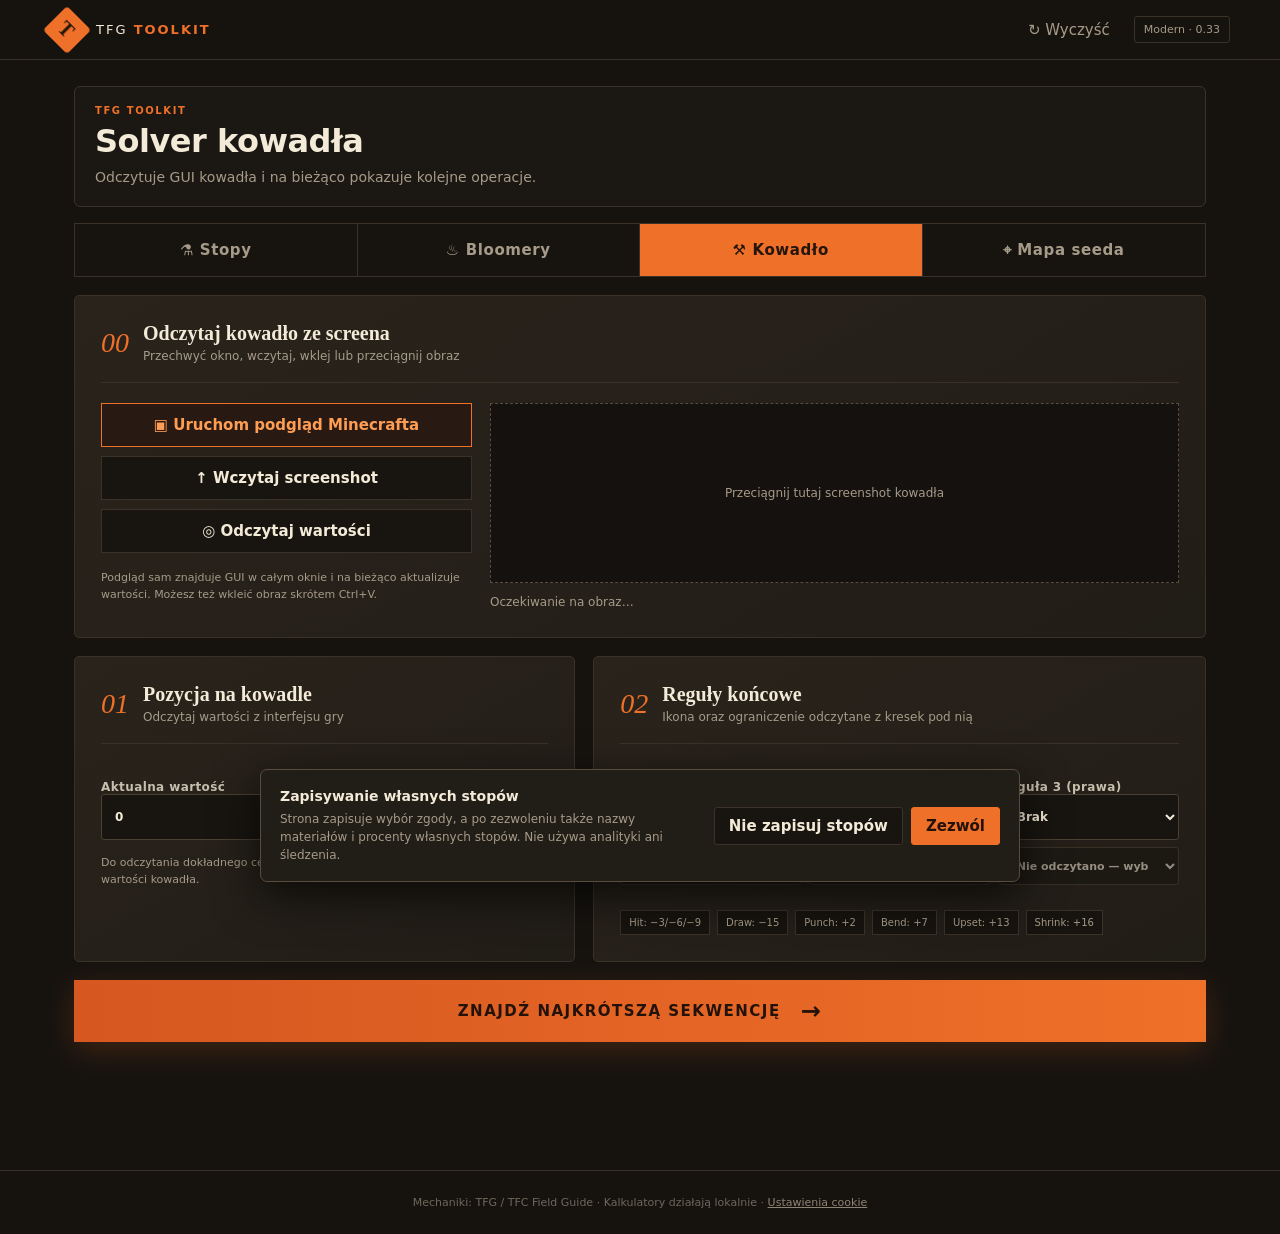
==== commit a03e599e: "Add files via upload" ====
--- a/anvil.html
+++ b/anvil.html
@@ -5,12 +5,12 @@
   <meta name="viewport" content="width=device-width, initial-scale=1.0">
   <meta name="theme-color" content="#16130f">
   <title>TFG Toolkit — solver kowadła</title>
-  <link rel="stylesheet" href="styles.css?v=032">
+  <link rel="stylesheet" href="styles.css?v=033">
 </head>
 <body data-tool="anvil">
   <header class="topbar">
     <a class="brand" href="#"><span class="brand-mark">T</span><span>TFG <b>TOOLKIT</b></span></a>
-    <div class="top-actions"><button id="resetBtn" class="ghost">↻ Wyczyść</button><span class="version">Modern · 0.32</span></div>
+    <div class="top-actions"><button id="resetBtn" class="ghost">↻ Wyczyść</button><span class="version">Modern · 0.33</span></div>
   </header>
 
   <main>
@@ -133,6 +133,6 @@
     </div>
   </main>
   <footer>Mechaniki: TFG / TFC Field Guide · Kalkulatory działają lokalnie</footer>
-  <script src="app.js?v=032"></script>
+  <script src="app.js?v=033"></script>
 </body>
 </html>
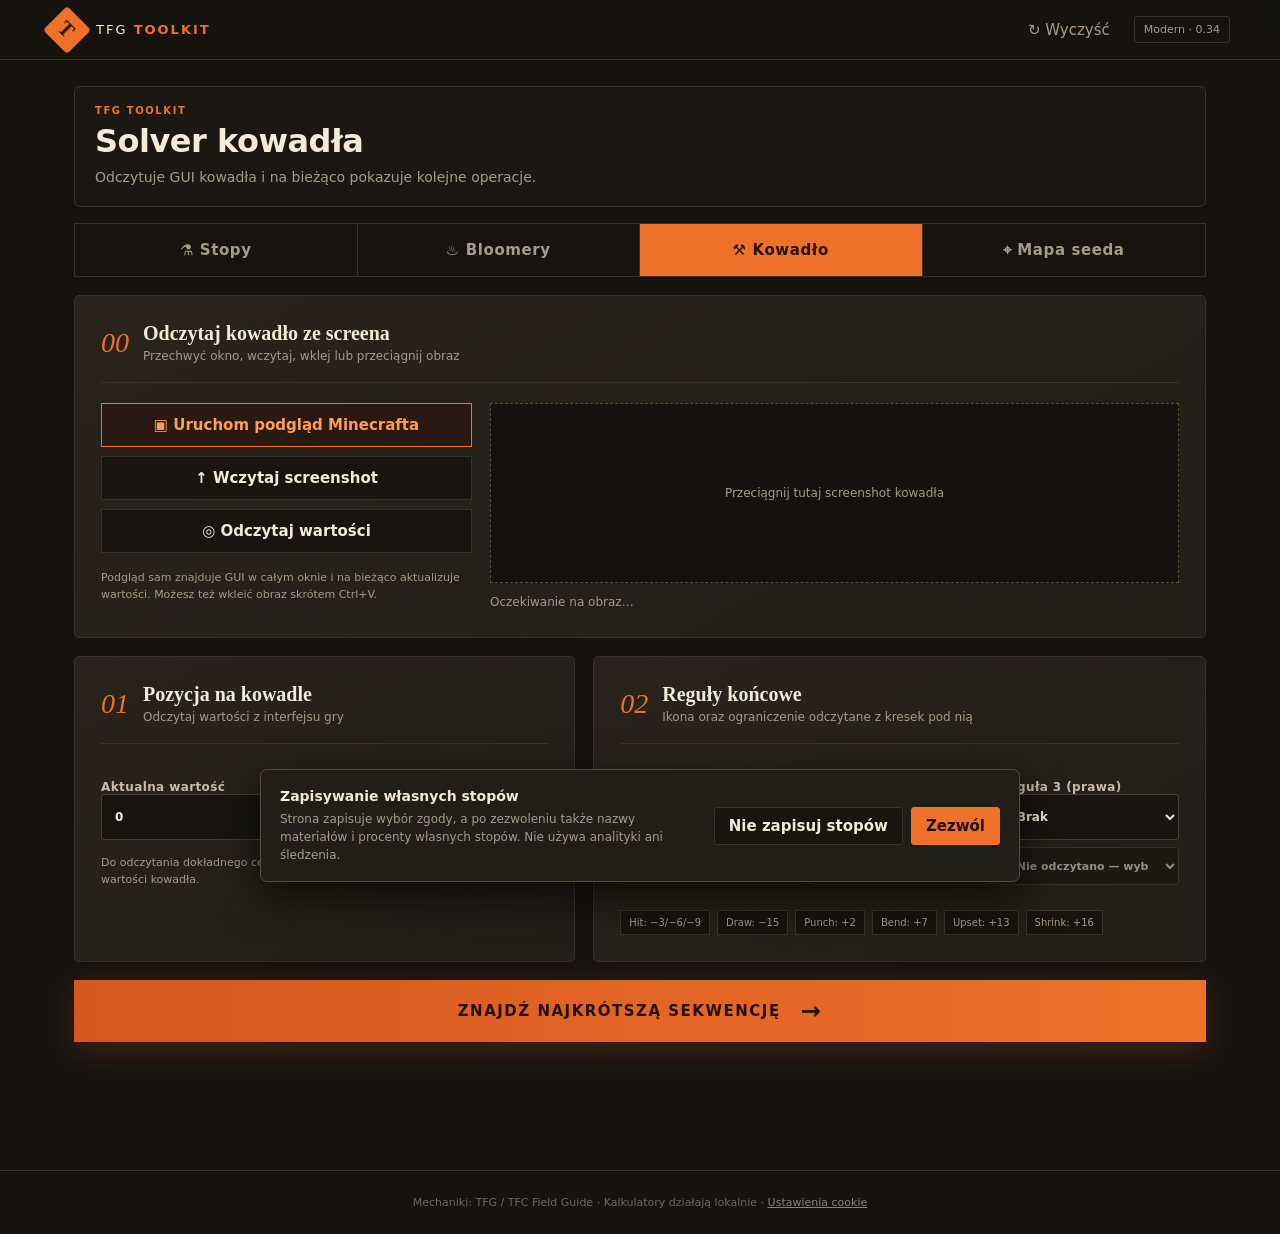
==== commit 1a316c24: "Add files via upload" ====
--- a/anvil.html
+++ b/anvil.html
@@ -5,12 +5,12 @@
   <meta name="viewport" content="width=device-width, initial-scale=1.0">
   <meta name="theme-color" content="#16130f">
   <title>TFG Toolkit — solver kowadła</title>
-  <link rel="stylesheet" href="styles.css?v=033">
+  <link rel="stylesheet" href="styles.css?v=034">
 </head>
 <body data-tool="anvil">
   <header class="topbar">
     <a class="brand" href="#"><span class="brand-mark">T</span><span>TFG <b>TOOLKIT</b></span></a>
-    <div class="top-actions"><button id="resetBtn" class="ghost">↻ Wyczyść</button><span class="version">Modern · 0.33</span></div>
+    <div class="top-actions"><button id="resetBtn" class="ghost">↻ Wyczyść</button><span class="version">Modern · 0.34</span></div>
   </header>
 
   <main>
@@ -133,6 +133,6 @@
     </div>
   </main>
   <footer>Mechaniki: TFG / TFC Field Guide · Kalkulatory działają lokalnie</footer>
-  <script src="app.js?v=033"></script>
+  <script src="app.js?v=034"></script>
 </body>
 </html>
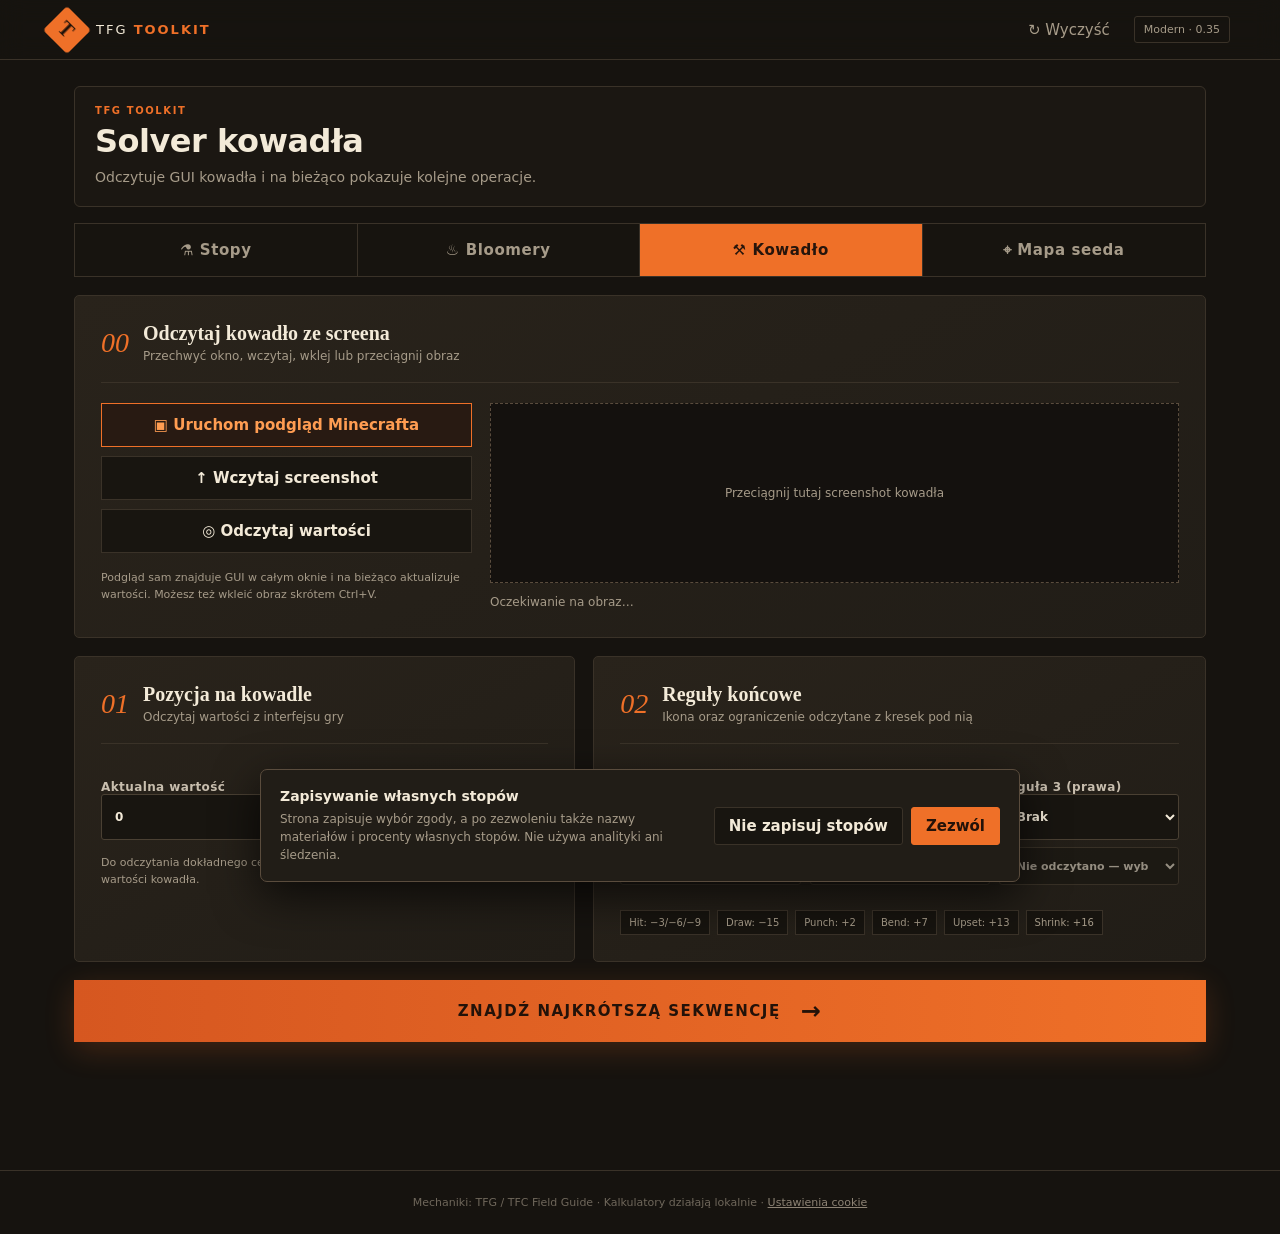
==== commit 085596a4: "Add files via upload" ====
--- a/anvil.html
+++ b/anvil.html
@@ -5,12 +5,12 @@
   <meta name="viewport" content="width=device-width, initial-scale=1.0">
   <meta name="theme-color" content="#16130f">
   <title>TFG Toolkit — solver kowadła</title>
-  <link rel="stylesheet" href="styles.css?v=034">
+  <link rel="stylesheet" href="styles.css?v=035">
 </head>
 <body data-tool="anvil">
   <header class="topbar">
     <a class="brand" href="#"><span class="brand-mark">T</span><span>TFG <b>TOOLKIT</b></span></a>
-    <div class="top-actions"><button id="resetBtn" class="ghost">↻ Wyczyść</button><span class="version">Modern · 0.34</span></div>
+    <div class="top-actions"><button id="resetBtn" class="ghost">↻ Wyczyść</button><span class="version">Modern · 0.35</span></div>
   </header>
 
   <main>
@@ -133,6 +133,6 @@
     </div>
   </main>
   <footer>Mechaniki: TFG / TFC Field Guide · Kalkulatory działają lokalnie</footer>
-  <script src="app.js?v=034"></script>
+  <script src="app.js?v=035"></script>
 </body>
 </html>
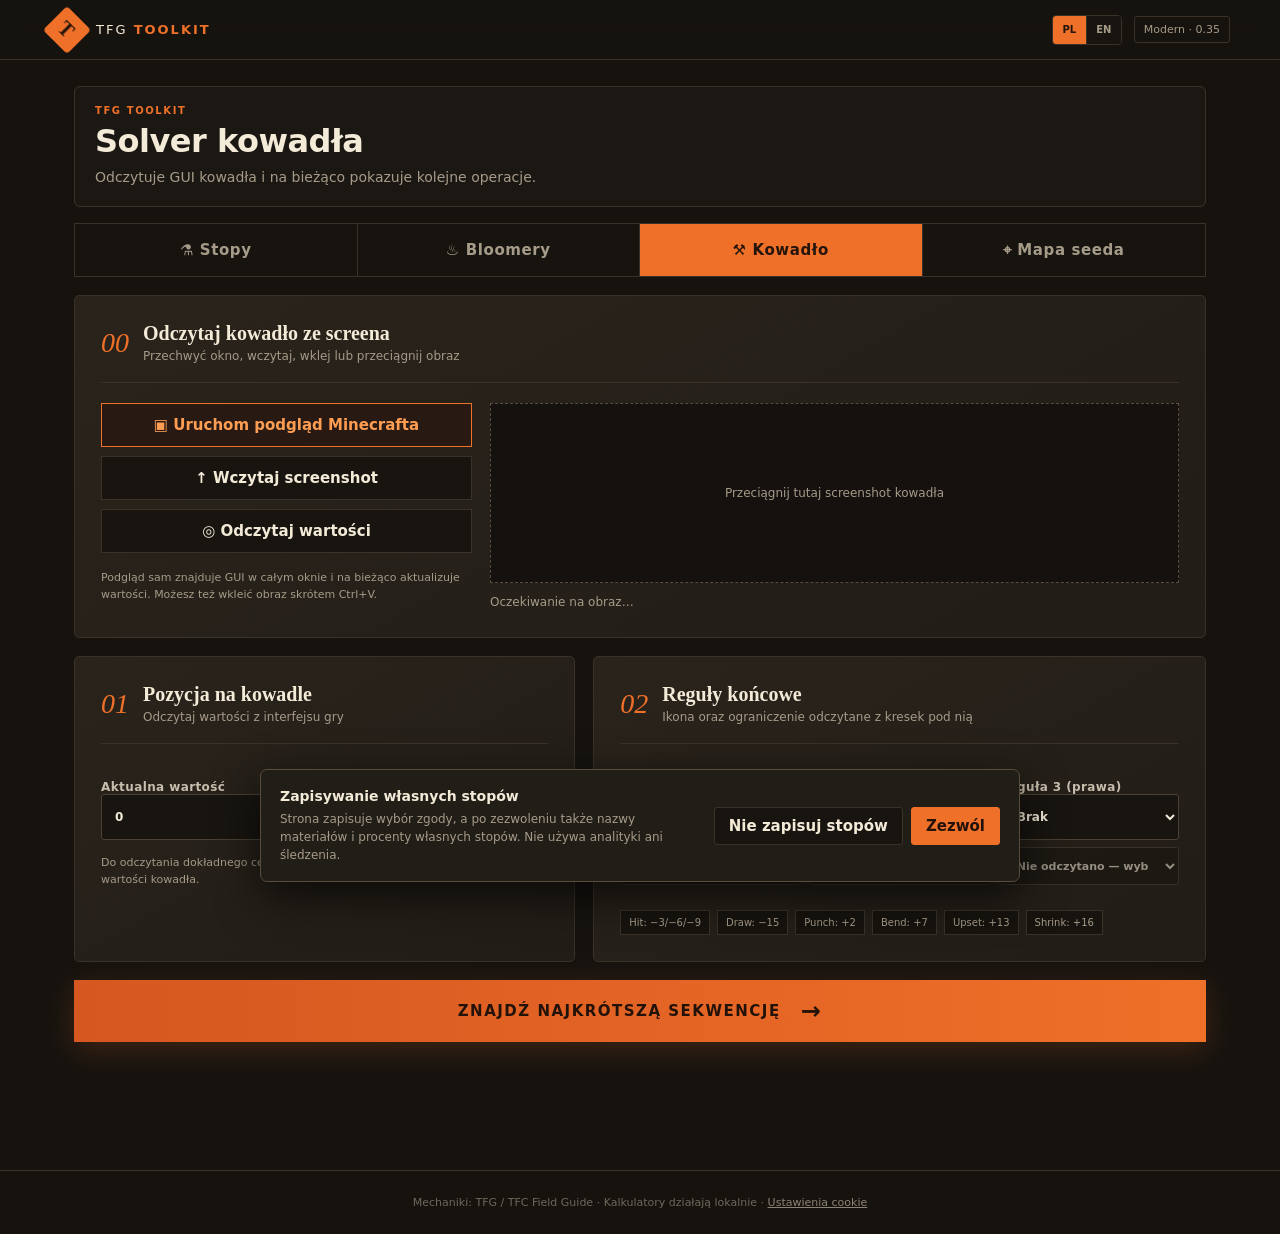
==== commit f7d380a4: "Organize assets and add Polish/English interface" ====
--- a/anvil.html
+++ b/anvil.html
@@ -5,12 +5,12 @@
   <meta name="viewport" content="width=device-width, initial-scale=1.0">
   <meta name="theme-color" content="#16130f">
   <title>TFG Toolkit — solver kowadła</title>
-  <link rel="stylesheet" href="styles.css?v=035">
+  <link rel="stylesheet" href="assets/css/styles.css?v=035">
 </head>
 <body data-tool="anvil">
   <header class="topbar">
     <a class="brand" href="#"><span class="brand-mark">T</span><span>TFG <b>TOOLKIT</b></span></a>
-    <div class="top-actions"><button id="resetBtn" class="ghost">↻ Wyczyść</button><span class="version">Modern · 0.35</span></div>
+    <div class="top-actions"><span class="version">Modern · 0.35</span></div>
   </header>
 
   <main>
@@ -133,6 +133,7 @@
     </div>
   </main>
   <footer>Mechaniki: TFG / TFC Field Guide · Kalkulatory działają lokalnie</footer>
-  <script src="app.js?v=035"></script>
+  <script src="assets/js/i18n.js?v=035"></script>
+  <script src="assets/js/app.js?v=035"></script>
 </body>
 </html>
--- a/assets/css/styles.css
+++ b/assets/css/styles.css
@@ -0,0 +1,41 @@
+:root{--bg:#16130f;--panel:#211d17;--panel2:#29231b;--line:#3a3228;--cream:#f3ead8;--muted:#a69b89;--orange:#ef7028;--orange2:#ff9d52;--green:#9cb76e;--copper:#c97842}*{box-sizing:border-box}body{margin:0;background:radial-gradient(circle at 75% 12%,#382419 0,transparent 28%),var(--bg);color:var(--cream);font:15px Inter,ui-sans-serif,system-ui,-apple-system,sans-serif;min-height:100vh}.topbar{height:70px;border-bottom:1px solid var(--line);display:flex;align-items:center;justify-content:space-between;padding:0 max(24px,calc((100vw - 1180px)/2));background:#17140fdd;position:sticky;top:0;backdrop-filter:blur(12px);z-index:3}.brand{display:flex;align-items:center;gap:12px;color:var(--cream);text-decoration:none;letter-spacing:2px;font-size:13px}.brand b{color:var(--orange)}.brand-mark{display:grid;place-items:center;width:34px;height:34px;background:var(--orange);color:#21130a;font:bold 20px Georgia;transform:rotate(45deg);border-radius:4px}.brand-mark::first-letter{transform:rotate(-45deg)}button,select,input{font:inherit}.top-actions{display:flex;align-items:center;gap:18px}.ghost{background:none;border:0;color:var(--muted);cursor:pointer}.version{font-size:11px;padding:6px 9px;border:1px solid var(--line);color:var(--muted);border-radius:3px}main{max-width:1180px;margin:auto;padding:55px 24px 90px}.hero{display:flex;justify-content:space-between;align-items:center;margin-bottom:45px}.eyebrow{font-size:11px;letter-spacing:3px;color:var(--orange);font-weight:800;margin:0 0 13px}.hero h1{font:700 clamp(40px,6vw,72px)/.98 Georgia,serif;margin:0;letter-spacing:-3px}.hero h1 em{font-weight:400;color:var(--orange2)}.lede{color:var(--muted);max-width:510px;font-size:17px;line-height:1.6}.ingot-art{width:250px;text-align:center;position:relative}.ingot{margin:auto;width:150px;height:94px;display:grid;place-items:center;background:linear-gradient(145deg,#f1a261,#a74622);clip-path:polygon(17% 0,83% 0,100% 28%,86% 100%,14% 100%,0 28%);font:700 34px Georgia;box-shadow:inset 0 10px 20px #ffd2a355;color:#4b1e0d}.ingot-art>span{display:block;margin-top:12px;font:700 22px Georgia;color:var(--copper)}.ingot-art small{font:12px sans-serif;margin-left:3px}.workspace{display:grid;grid-template-columns:.9fr 1.1fr;gap:18px}.panel{background:linear-gradient(150deg,var(--panel2),var(--panel));border:1px solid var(--line);border-radius:5px;padding:26px}.panel-title{display:flex;gap:14px;align-items:center;border-bottom:1px solid var(--line);padding-bottom:19px;margin-bottom:20px}.panel-title>span{font:italic 28px Georgia;color:var(--orange)}h2,h3,p{margin-top:0}.panel-title h2{font:700 20px Georgia;margin:0 0 4px}.panel-title p{color:var(--muted);font-size:12px;margin:0}label{display:block;color:#c8beae;font-size:12px;font-weight:700;letter-spacing:.4px;margin:16px 0 7px}select,input{width:100%;height:46px;border:1px solid #4a4033;background:#181510;color:var(--cream);padding:0 13px;border-radius:3px;outline:none}select:focus,input:focus{border-color:var(--orange)}.two-col{display:grid;grid-template-columns:1fr 1fr;gap:12px}.unit-input{position:relative}.unit-input input{padding-right:45px}.unit-input span{position:absolute;right:13px;top:14px;color:var(--muted);font-size:12px}.recipe-info{display:flex;gap:6px;flex-wrap:wrap}.ratio-pill{background:#17130f;border:1px solid var(--line);padding:7px 9px;font-size:11px;color:var(--muted)}.ratio-pill b{color:var(--cream)}.check{display:flex;align-items:center;gap:9px;font-weight:500}.check input{display:none}.check span{width:18px;height:18px;border:1px solid #5c5040;display:grid;place-items:center}.check input:checked+span{background:var(--orange);border-color:var(--orange)}.check input:checked+span:after{content:'✓';color:#20140c;font-weight:bold}.material-row{display:grid;grid-template-columns:1fr 1.15fr;gap:15px;padding:10px 0;border-bottom:1px solid #342d24}.metal-name{display:flex;align-items:center;gap:10px;font-weight:700}.dot{width:11px;height:11px;border-radius:50%;box-shadow:0 0 12px currentColor}.sizes{display:flex;gap:8px}.sizes .unit-input{flex:1}.add-btn{margin-top:18px;width:100%;border:1px dashed #5a4c3d;background:transparent;color:var(--muted);height:40px;cursor:pointer}.calculate{width:100%;height:62px;background:linear-gradient(90deg,#d65720,var(--orange));color:#231209;border:0;margin:18px 0 38px;display:flex;justify-content:center;align-items:center;gap:20px;font-weight:900;letter-spacing:1.5px;cursor:pointer;box-shadow:0 8px 30px #ef702833}.calculate b{font-size:24px}.hidden{display:none}.results{border-top:1px solid var(--line);padding-top:36px}.result-head{display:flex;justify-content:space-between;align-items:center}.result-head h2{font:700 34px Georgia;margin:0}.badge{font-size:11px;letter-spacing:1.5px;color:#cfe6a4;border:1px solid #70834f;background:#33402666;padding:9px 12px}.badge.bad{color:#ffc0a8;border-color:#9b4f35}.result-grid{display:grid;grid-template-columns:1.45fr .75fr;gap:18px;margin-top:24px}.result-cards{display:grid;gap:10px}.result-card{background:var(--panel);border:1px solid var(--line);padding:18px;display:grid;grid-template-columns:1fr auto;align-items:center}.result-card h3{font:700 21px Georgia;margin-bottom:5px}.result-card p{color:var(--muted);font-size:12px;margin:0}.result-card .count{font:700 28px Georgia;color:var(--orange2);text-align:right}.result-card .count small{display:block;font:11px sans-serif;color:var(--muted)}.summary-card{background:#252018;border:1px solid var(--line);padding:22px}.summary-card h3{font:700 18px Georgia}.fill-track{height:7px;background:#14110e;margin:20px 0 10px}.fill-track div{height:100%;background:linear-gradient(90deg,#c55020,#ff9a4a);width:0;transition:.4s}.big-stat{font:700 31px Georgia;margin-bottom:22px}.big-stat small{font:13px sans-serif;color:var(--muted)}dl{margin:0}dl div{display:flex;justify-content:space-between;padding:10px 0;border-top:1px solid var(--line);font-size:12px}dt{color:var(--muted)}dd{margin:0;font-weight:700}.copy{width:100%;height:40px;margin-top:16px;background:transparent;border:1px solid var(--orange);color:var(--orange2);cursor:pointer}.solver-note{color:var(--muted);font-size:12px;margin-top:15px}footer{text-align:center;border-top:1px solid var(--line);padding:25px;color:#6f675b;font-size:11px}.custom-actions p{color:var(--muted);font-size:11px;margin:8px 0 0}.custom-editor{display:grid;grid-template-columns:1.3fr .7fr .7fr auto;gap:7px;align-items:end;margin-bottom:8px}.custom-editor label{margin:0}.custom-editor input{height:38px}.remove-metal{height:38px;width:38px;background:#281712;border:1px solid #713b2b;color:#ec7950;cursor:pointer}.custom-metal .sizes{grid-column:1/-1}.custom-metal{display:block}.custom-metal>.sizes{margin-top:10px}@media(max-width:800px){.ingot-art{display:none}.workspace,.result-grid{grid-template-columns:1fr}.hero{margin-top:10px}.hero h1{font-size:48px}.topbar{padding:0 16px}.version{display:none}main{padding:38px 16px 60px}.two-col{grid-template-columns:1fr}.result-head{align-items:flex-end}.badge{font-size:9px}.material-row{grid-template-columns:1fr}.calculate span{font-size:12px}.custom-editor{grid-template-columns:1fr 1fr 1fr auto}.custom-editor label:first-child{grid-column:1/-1}}
+
+
+    .custom-editor{grid-template-columns:minmax(120px,1.5fr) minmax(72px,.55fr) minmax(72px,.55fr) auto}
+    input:disabled{opacity:.48;cursor:not-allowed;background:#12100d}
+    input[type=number]{appearance:textfield;-moz-appearance:textfield}
+    input[type=number]::-webkit-inner-spin-button,input[type=number]::-webkit-outer-spin-button{-webkit-appearance:none;margin:0}
+    .sizes{display:grid;grid-template-columns:repeat(auto-fit,minmax(105px,1fr));gap:8px}
+    .sizes .unit-input{min-width:0}
+    .tool-tabs{display:grid;grid-template-columns:repeat(4,1fr);border:1px solid var(--line);margin-bottom:18px;background:#17140f}
+    .tool-tab{height:52px;border:0;border-right:1px solid var(--line);background:transparent;color:var(--muted);font-weight:800;letter-spacing:.6px;cursor:pointer;text-decoration:none;display:grid;place-items:center}.tool-tab:last-child{border-right:0}.tool-tab.active{background:var(--orange);color:#26150c}.tool-view{display:none}.tool-view.active{display:block}.field-help{color:var(--muted);font-size:11px;line-height:1.5;margin:8px 0}.info-box{border-left:3px solid var(--orange);background:#18140f;padding:14px;color:var(--muted);font-size:12px;line-height:1.55;margin-top:20px}.three-col{display:grid;grid-template-columns:repeat(3,1fr);gap:9px}.metric-grid{display:grid;grid-template-columns:repeat(4,1fr);gap:10px;margin-top:24px}.metric-card{background:var(--panel);border:1px solid var(--line);padding:20px}.metric-card span{display:block;color:var(--muted);font-size:11px;text-transform:uppercase;letter-spacing:1px}.metric-card b{display:block;color:var(--orange2);font:700 32px Georgia;margin:8px 0 3px}.metric-card small{color:var(--muted)}.action-legend{display:flex;flex-wrap:wrap;gap:7px;margin-top:18px}.action-legend span{padding:6px 8px;background:#17140f;border:1px solid var(--line);color:var(--muted);font-size:10px}.anvil-sequence{display:flex;flex-wrap:wrap;gap:9px;margin-top:24px}.anvil-step{min-width:105px;background:var(--panel);border:1px solid var(--line);padding:14px;text-align:center;position:relative}.anvil-step.final{border-color:var(--orange);background:#352117}.anvil-step i{display:block;color:var(--muted);font-size:10px;font-style:normal}.anvil-step b{display:block;margin:5px 0;color:var(--cream)}.anvil-step small{color:var(--orange2)}
+    .capture-panel{margin-bottom:18px}.capture-layout{display:grid;grid-template-columns:.7fr 1.3fr;gap:18px;align-items:start}.capture-actions{display:grid;gap:9px}.capture-btn{height:44px;border:1px solid var(--orange);background:#281a12;color:var(--orange2);font-weight:800;cursor:pointer}.capture-btn.secondary{border-color:var(--line);background:#181510;color:var(--cream)}.capture-drop{border:1px dashed #5a4c3d;min-height:180px;display:grid;place-items:center;background:#14110e;overflow:hidden}.capture-drop canvas{display:none;max-width:100%;height:auto;image-rendering:pixelated}.capture-drop.has-image canvas{display:block}.capture-drop.has-image .capture-placeholder{display:none}.capture-placeholder{text-align:center;color:var(--muted);font-size:12px;padding:25px}.capture-status{font-size:12px;line-height:1.5;color:var(--muted);margin:10px 0 0}.capture-status.ok{color:#b8d987}.capture-status.bad{color:#ef8b68}.anvil-next{margin-top:24px;padding:22px 26px;border:2px solid var(--orange);background:linear-gradient(135deg,#3b2418,#231b15);display:grid;grid-template-columns:auto auto 1fr auto;align-items:center;gap:22px}.anvil-next span{color:var(--orange2);font-size:11px;font-weight:900;letter-spacing:2px}.anvil-next b{font:700 31px Georgia;color:var(--cream)}.anvil-next small{color:var(--orange2);font-weight:800}.anvil-next.done{border-color:var(--green);background:#24301e}.anvil-next.done b,.anvil-next.done small{color:#cfe6a4}.anvil-action-icon{width:32px;height:32px;color:var(--cream);filter:drop-shadow(0 0 5px #ff9d5266);image-rendering:pixelated}.anvil-action-icon.large{width:58px;height:58px;color:var(--orange2)}.anvil-step .anvil-action-icon{display:block;margin:8px auto 2px}.rule-preview{min-height:37px;margin-top:7px;padding:5px 8px;border:1px solid var(--line);background:#17140f;display:flex;align-items:center;gap:8px;color:var(--muted);font-size:10px}.rule-preview:empty{display:none}.rule-preview .anvil-action-icon{width:25px;height:25px;color:var(--orange2)}
+    @media(max-width:800px){.custom-editor{grid-template-columns:1fr 1fr auto}.custom-editor label:first-child{grid-column:1/-1}.sizes{grid-template-columns:repeat(2,minmax(0,1fr))}.metric-grid{grid-template-columns:repeat(2,1fr)}.three-col{grid-template-columns:1fr}.tool-tab{font-size:12px}.capture-layout{grid-template-columns:1fr}.anvil-next{grid-template-columns:1fr;text-align:center;gap:6px}}
+
+/* Kompaktowy nagłówek narzędzia */
+body{background:var(--bg)}
+.topbar{height:60px}
+.language-switch{display:flex;border:1px solid var(--line);border-radius:4px;overflow:hidden}.lang-btn{min-width:34px;height:28px;padding:0 8px;border:0;border-right:1px solid var(--line);background:#181510;color:var(--muted);font-size:10px;font-weight:900;cursor:pointer}.lang-btn:last-child{border-right:0}.lang-btn.active{background:var(--orange);color:#24140c}.top-actions{gap:12px}
+main{padding:26px 24px 90px}
+.hero{display:block;margin:0 0 16px;padding:18px 20px;background:#1b1712;border:1px solid var(--line);border-radius:6px}
+.ingot-art{display:none}
+.eyebrow{margin:0 0 6px;font-size:10px;letter-spacing:1.6px}
+.hero h1{margin:0;font:700 clamp(24px,3vw,32px)/1.2 Inter,ui-sans-serif,system-ui,sans-serif;letter-spacing:-.5px}
+.lede{max-width:760px;margin:7px 0 0;font-size:14px;line-height:1.5}
+@media(max-width:800px){main{padding:20px 16px 60px}.hero{margin:0 0 14px;padding:15px 16px}.hero h1{font-size:25px}}
+
+.cookie-notice{position:fixed;left:50%;bottom:18px;z-index:20;width:min(760px,calc(100% - 32px));transform:translateX(-50%);display:grid;grid-template-columns:1fr auto;align-items:center;gap:20px;padding:17px 19px;background:#211d17;border:1px solid #5a4c3d;border-radius:7px;box-shadow:0 14px 45px #000a;color:var(--cream)}
+.cookie-notice b{font-size:14px}.cookie-notice p{margin:5px 0 0;color:var(--muted);font-size:12px;line-height:1.5}.cookie-actions{display:flex;gap:8px}.cookie-actions button{height:38px;padding:0 14px;border-radius:3px;cursor:pointer;font-weight:800}.cookie-accept{border:1px solid var(--orange);background:var(--orange);color:#231209}.cookie-reject{border:1px solid var(--line);background:#181510;color:var(--cream)}.cookie-settings{padding:0;border:0;background:none;color:#8d8375;font:inherit;text-decoration:underline;cursor:pointer}
+@media(max-width:620px){.cookie-notice{grid-template-columns:1fr;gap:12px;bottom:10px}.cookie-actions{display:grid;grid-template-columns:1fr 1fr}.cookie-actions button{width:100%}}
+
+.custom-alloy-buttons{display:grid;grid-template-columns:1fr 1.25fr;gap:8px}.custom-alloy-buttons .add-btn{margin-top:10px}.save-alloy{border-style:solid;border-color:var(--orange);background:#2b1b12;color:var(--orange2)}.delete-alloy{grid-column:1/-1;border-style:solid;border-color:#713b2b;color:#ef8b68;background:#281712}.delete-alloy.hidden{display:none}@media(max-width:620px){.custom-alloy-buttons{grid-template-columns:1fr}.delete-alloy{grid-column:auto}}
+
+@media(max-width:620px){.tool-tabs{grid-template-columns:repeat(2,1fr)}}
+
+.custom-percent.invalid{border-color:#ef684f;background:#281512;box-shadow:0 0 0 1px #ef684f55}.custom-actions .custom-percent-status{margin:10px 0 0;padding:8px 10px;border:1px solid var(--line);background:#17140f;font-weight:800}.custom-percent-status.ok{color:#b8d987;border-color:#566b3c}.custom-percent-status.warn{color:#f0bd6b;border-color:#755526}.custom-percent-status.bad{color:#ff9678;border-color:#8e4030;background:#281512}.untested-warning{margin:0 0 18px;padding:18px 20px;border:2px solid #e16638;background:linear-gradient(90deg,#371a13,#261712);display:flex;align-items:center;justify-content:space-between;gap:18px;color:#ffc2aa}.untested-warning b{font-size:18px;letter-spacing:1px}.untested-warning span{color:#e6a994;font-size:13px}@media(max-width:620px){.untested-warning{align-items:flex-start;flex-direction:column;gap:5px}.untested-warning b{font-size:16px}}
+
+#anvilTool.live-mode{display:grid;grid-template-columns:minmax(0,.9fr) minmax(0,1.1fr);gap:18px;align-items:start}#anvilTool.live-mode>.capture-panel{grid-column:1;grid-row:1;margin:0;padding:20px;position:sticky;top:78px}#anvilTool.live-mode>.capture-panel .capture-layout{grid-template-columns:1fr;gap:12px}#anvilTool.live-mode>.capture-panel .capture-actions{grid-template-columns:1fr 1fr}#anvilTool.live-mode>.capture-panel .capture-actions .field-help{grid-column:1/-1}#anvilTool.live-mode>.capture-panel .capture-drop{min-height:140px}#anvilTool.live-mode>.capture-panel .capture-drop canvas{max-height:38vh;object-fit:contain}#anvilTool.live-mode>.workspace,#anvilTool.live-mode>#anvilCalculate{display:none}#anvilTool.live-mode>#anvilResults{grid-column:2;grid-row:1;margin:0;padding:20px;border:1px solid var(--line);border-radius:6px;background:#1b1712;max-height:calc(100vh - 82px);overflow-y:auto}#anvilTool.live-mode>#anvilResults.hidden{display:none}#anvilTool.live-mode .result-head h2{font:700 27px Inter,ui-sans-serif,system-ui,sans-serif}#anvilTool.live-mode .anvil-next{margin-top:16px;padding:17px 18px;gap:14px}#anvilTool.live-mode .anvil-next b{font-size:27px}#anvilTool.live-mode .anvil-action-icon.large{width:48px;height:48px}#anvilTool.live-mode .anvil-sequence{display:grid;grid-template-columns:repeat(auto-fit,minmax(100px,1fr));gap:8px;margin-top:16px}#anvilTool.live-mode .anvil-step{min-width:0;padding:10px}@media(max-width:1000px){#anvilTool.live-mode{grid-template-columns:1fr}#anvilTool.live-mode>.capture-panel{position:static;grid-column:1}#anvilTool.live-mode>#anvilResults{grid-column:1;grid-row:2;max-height:none}}
+.anvil-live .hero{display:none}.anvil-live main{padding-top:14px}#anvilTool.live-mode>.capture-panel .capture-actions{grid-template-columns:1fr}#anvilTool.live-mode #uploadAnvil,#anvilTool.live-mode #analyzeAnvil{display:none}
+  
+#anvilTool.static-image-mode #anvilResults{border-top:0;padding-top:0}#anvilTool.static-image-mode #anvilResults .result-head,#anvilTool.static-image-mode #anvilNext{display:none}#anvilTool.static-image-mode #anvilSequence{margin-top:0}
+.anvil-constraint{margin-top:7px;height:38px;font-size:11px}.anvil-constraint:disabled{opacity:.55}.rule-preview span{line-height:1.3}
